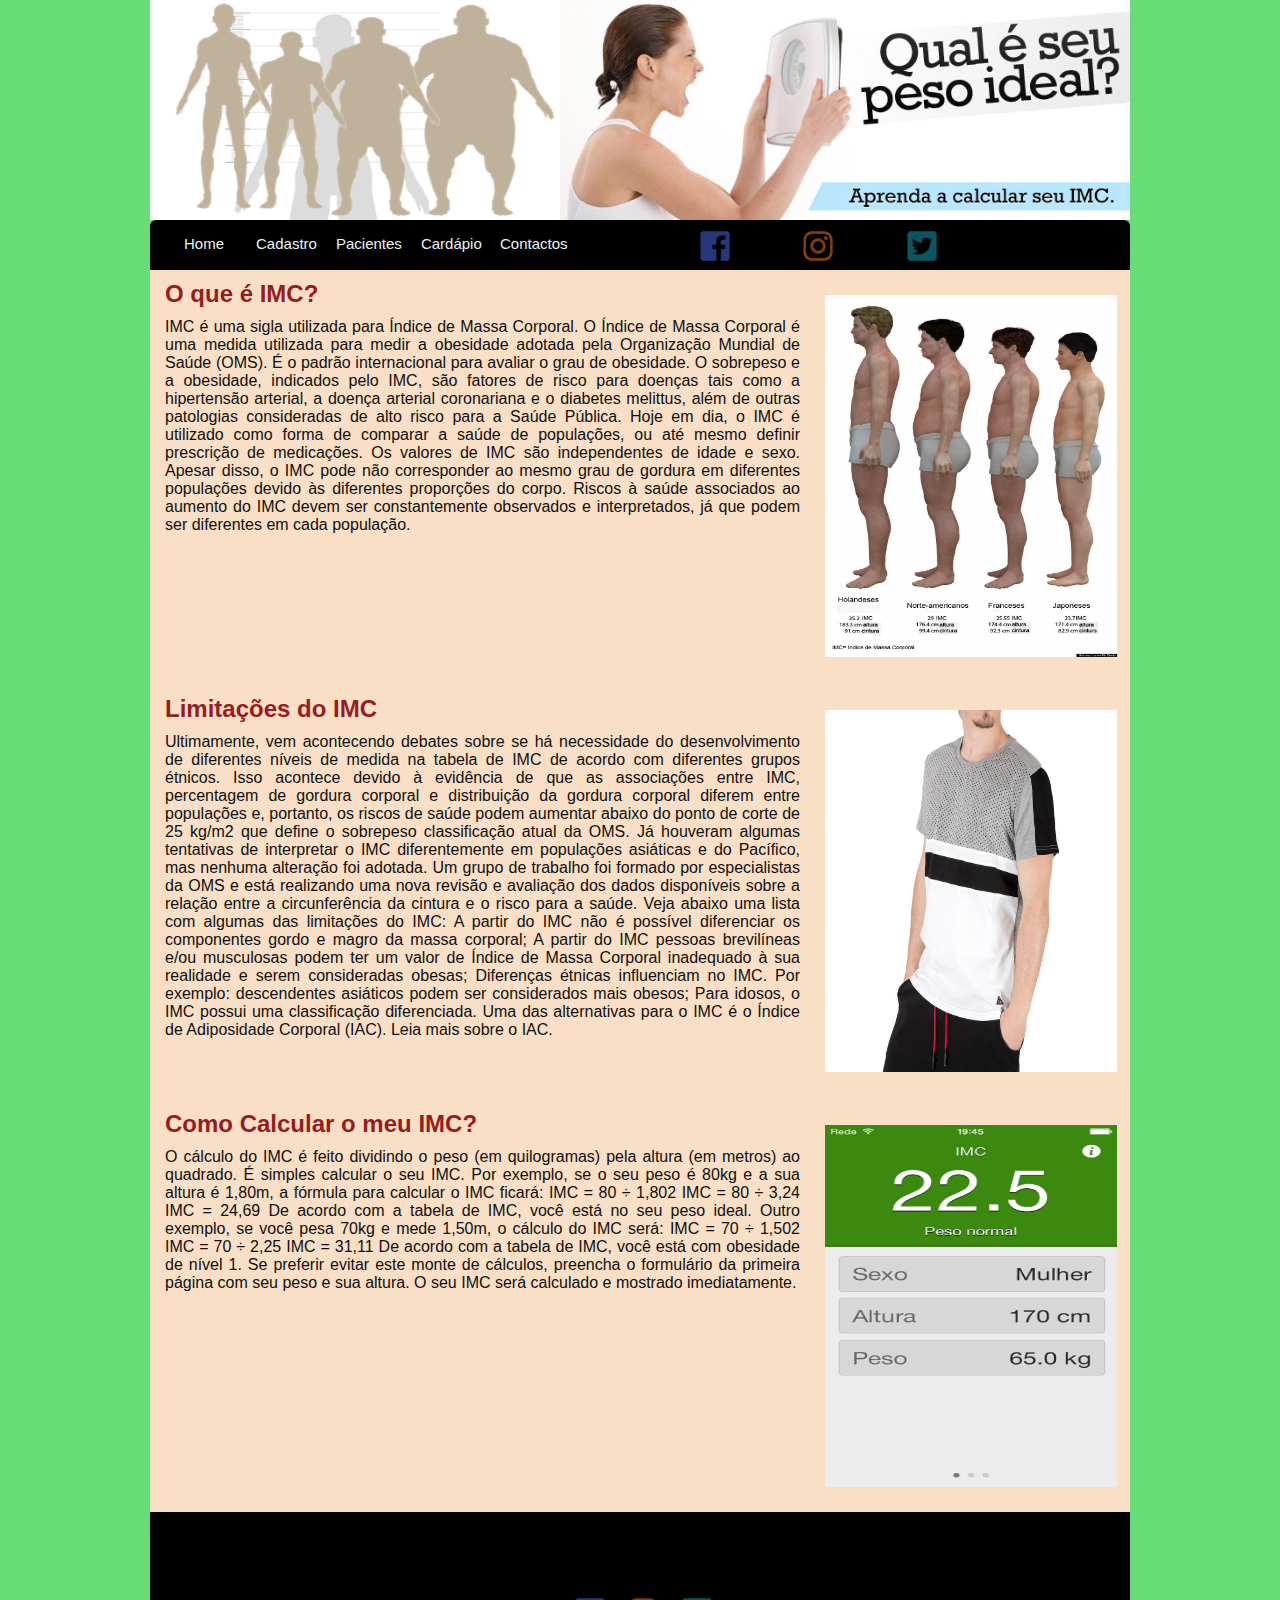
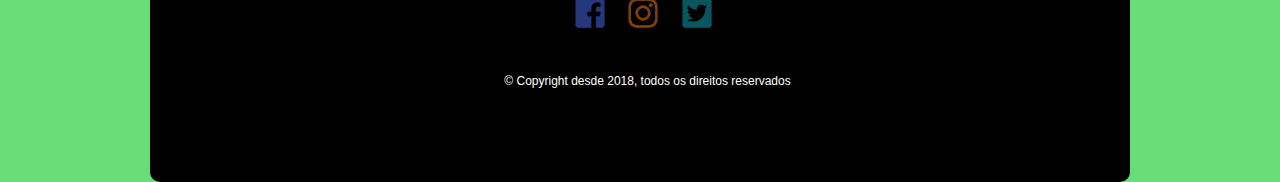
==== Index.html @ 77d1e892 "Versao 4" ====
﻿<!DOCTYPE html>
<html>

<head>
    <meta charset="utf-8">
	<link rel="icon" type="img/jpg" href="./img/img1.jpg" />
	<link href="css/index.css" rel="stylesheet" type="text/css"/>
	<script type="text/javascript" src=" jquery-3.1.1.min.map"></script>
    <script type="text/javascript" src="script.js"></script>
    <title>IMC Home</title>
</head>

<body>

	<div class="cabecalho" >

  		<div class="logo" >                
            <a href="index.html"><img src="img/logo.jpg" width="410" height="220"></a>
        </div>
                
                
        <div class="banner" >
        	    <img src="img/banner.jpg" width="570" height="220">
        </div>
                          
	     <div class="menu" > 
	     	<ul>
		     	<li><a href="index.html" > Home </a> </li>  
		        <li><a href="cadastro.html" > Cadastro </a> </li>   
		        <li><a href="paciente.html" > Pacientes </a> </li>  
		        <li><a href="cardapio.html" > Cardápio </a> </li>  
		        <li><a href="contacto.html" > Contactos </a> </li>		
	     	</ul>       
        </div>
         <div class="social" > 
	     	<ul>
		        <li><a href="http://facebook.com" target="_blank"><img src="img/facebook.png" id="icn"></a> </li> 	
		        <li><a href="https://www.instagram.com" target="_blank"><img src="img/instagram.png" id="icn"></a> </li> 	
		        <li><a href="https://twitter.com/" target="_blank"><img src="img/twitter.png" id="icn"></a> </li> 	
	     	</ul>       
        </div>
                
	</div>

<div class="conteudoIndex" >

		<div class="texto" >
	        <h1>O que é IMC?</h1>
	        
	        <p>
		        IMC é uma sigla utilizada para Índice de Massa Corporal.
				O Índice de Massa Corporal é uma medida utilizada para medir a obesidade adotada pela Organização Mundial de Saúde (OMS). É o padrão internacional para avaliar o grau de obesidade.
				O sobrepeso e a obesidade, indicados pelo IMC, são fatores de risco para doenças tais como a hipertensão arterial, a doença arterial coronariana e o diabetes melittus, além de outras patologias consideradas de alto risco para a Saúde Pública.
				Hoje em dia, o IMC é utilizado como forma de comparar a saúde de populações, ou até mesmo definir prescrição de medicações.
				Os valores de IMC são independentes de idade e sexo. Apesar disso, o IMC pode não corresponder ao mesmo grau de gordura em diferentes populações devido às diferentes proporções do corpo.
				Riscos à saúde associados ao aumento do IMC devem ser constantemente observados e interpretados, já que podem ser diferentes em cada população.
			</p>
	        
        </div>
        
        <div class="foto" >
        	<img src="img/foto.jpg" width="292" height="362" />
        </div>

        <br>

        <div class="texto" >

	        <h1> Limitações do IMC </h1>
	        <p>
				Ultimamente, vem acontecendo debates sobre se há necessidade do desenvolvimento de diferentes níveis de medida na tabela de IMC de acordo com diferentes grupos étnicos. Isso acontece devido à evidência de que as associações entre IMC, percentagem de gordura corporal e distribuição da gordura corporal diferem entre populações e, portanto, os riscos de saúde podem aumentar abaixo do ponto de corte de 25 kg/m2 que define o sobrepeso classificação atual da OMS.
				Já houveram algumas tentativas de interpretar o IMC diferentemente em populações asiáticas e do Pacífico, mas nenhuma alteração foi adotada.
				Um grupo de trabalho foi formado por especialistas da OMS e está realizando uma nova revisão e avaliação dos dados disponíveis sobre a relação entre a circunferência da cintura e o risco para a saúde.
				Veja abaixo uma lista com algumas das limitações do IMC:
				A partir do IMC não é possível diferenciar os componentes gordo e magro da massa corporal;
				A partir do IMC pessoas brevilíneas e/ou musculosas podem ter um valor de Índice de Massa Corporal inadequado à sua realidade e serem consideradas obesas;
				Diferenças étnicas influenciam no IMC. Por exemplo: descendentes asiáticos podem ser considerados mais obesos;
				Para idosos, o IMC possui uma classificação diferenciada.
				Uma das alternativas para o IMC é o Índice de Adiposidade Corporal (IAC). Leia mais sobre o IAC.
	    	</p>
	        
        </div>
        
        <div class="foto" >
        	<img src="img/foto1.jpg" width="292" height="362" />
        </div>

        <br>

        <div class="texto" >
	        <h1>Como Calcular o meu IMC?</h1>
	        
	        <p>	      
				O cálculo do IMC é feito dividindo o peso (em quilogramas) pela altura (em metros) ao quadrado.
				É simples calcular o seu IMC.
				Por exemplo, se o seu peso é 80kg e a sua altura é 1,80m, a fórmula para calcular o IMC ficará:
				IMC = 80 ÷ 1,802
				IMC = 80 ÷ 3,24
				IMC = 24,69
				De acordo com a tabela de IMC, você está no seu peso ideal.
				Outro exemplo, se você pesa 70kg e mede 1,50m, o cálculo do IMC será:
				IMC = 70 ÷ 1,502
				IMC = 70 ÷ 2,25
				IMC = 31,11
				De acordo com a tabela de IMC, você está com obesidade de nível 1.
				Se preferir evitar este monte de cálculos, preencha o formulário da primeira página com seu peso e sua altura. O seu IMC será calculado e mostrado imediatamente.
	    	</p>
	        
        </div>
        
        <div class="foto" >
        	<img src="img/foto2.jpg" width="292" height="362" />
        </div>
        
</div>


</body>

<footer>
	<div class="rodape" >
		<div class="socialF" > 
	     	<ul>
		        <li><a href="http://facebook.com" target="_blank"><img src="img/facebook.png" id="icn"></a> </li> 	
		        <li><a href="https://www.instagram.com" target="_blank"><img src="img/instagram.png" id="icn"></a> </li> 	
		        <li><a href="https://twitter.com/" target="_blank"><img src="img/twitter.png" id="icn"></a> </li>  	
	     	</ul>       
    	</div>
    	<br>
    	<br>
    	<br>
		<p>© Copyright desde 2018, todos os direitos reservados </p>
	</div>

</footer>

</html>
---- css/index.css ----
*{
	margin:0px;
	padding:0px;
}
body {
	font-family:Arial, Helvetica, sans-serif;
	color:#FFF;
	font-size:12px;
	background-color:#68DC77;
}
.cabecalho{
	width:980px;         
	height:262px;
	margin:auto;
	border-radius: 4px;
}


.logo{
	width:410px;
	height:220px;
	float:left;
}

.banner { 
	display: block;
    width:570px;
	height:220px;
	margin: auto;
	position: relative;
	float:left;
}

.menu {
	width:490px;
	height:40px;
	padding-top:10px;
	background-color: black;
	float:left;
	border-top-left-radius: 6px;
}
.social {
	width:490px;
	height:40px;
	padding-top:10px;
	background-color: black;
	float:right;
	border-top-right-radius: 6px;
}
.menu ul{
	list-style: none;
	text-decoration:none;
	font-size:16px;
	padding-left:15px;
	color:#EFFBFB;
}
.social ul{
	list-style: none;
}
.menu li{
	display: inline-block;
}
.social li{
	display: inline-block;
}
.menu a{
	text-decoration: none;
	color: #E9F1F2;
	width: 70px;
	height: 25px;
	display: block;
	padding: 4px;
	font-size: 15px;
	margin-top: 1px;
	height: 25px;
	text-align: center;
}
.social a{
	text-decoration: none;
	display: block;
	margin-left: 50px;
	margin-top: -5px;
}
.menu a:hover {
	background:#ED3F3C;
	transition: 0.4s;
	border-radius: 10px;
}
#icn{
	height: 95%;
	width: 50px;

}
.social img:hover {
  -webkit-transform: scale(1.5);
  -moz-transform: scale(1.5);
  -o-transform: scale(1.5);
  -ms-transform: scale(1.5);
  transform: scale(1.5);
}
/* Fim do Cabeçalho ------------------------------------ */

.conteudoIndex { 
	width:980px;
	height:1250px;
	background-color:#F8DFC6;
	color:#101010;
	margin:auto;
}
.conteudoIndex h1{
	color:#971C20;
	padding-left:15px;
	padding-top:10px;
}
.conteudoIndex p{
	padding-left:15px;
	padding-top:10px;
	font-size:16px;
	text-align: justify;
}
.texto{
	width:650px;
	height:auto; 
	float:left;
}
.foto{
	width:330px;
	height:auto;
	float:left;
}

.foto img{
	padding:25px;
}

/* fim do corpo ---------------------------------- */
.rodape{
	border-bottom-right-radius: 10px;
	border-bottom-left-radius: 10px;
	text-align: center;
	width:965px;
	height:200px;
	background-color: black;
	padding-top:70px;
	padding-left:15px;
	margin:auto;
}

.socialF {
	width:50%;
	height:40px;
	padding-top:10px;
	background-color: black;
	border-top-right-radius: 6px;
	margin-left: 237px;
}
.socialF img:hover {
  -webkit-transform: scale(1.5);
  -moz-transform: scale(1.5);
  -o-transform: scale(1.5);
  -ms-transform: scale(1.5);
  transform: scale(1.5);
}
.socialF ul{
	list-style: none;
}
.socialF li{
	display: inline-block;
}
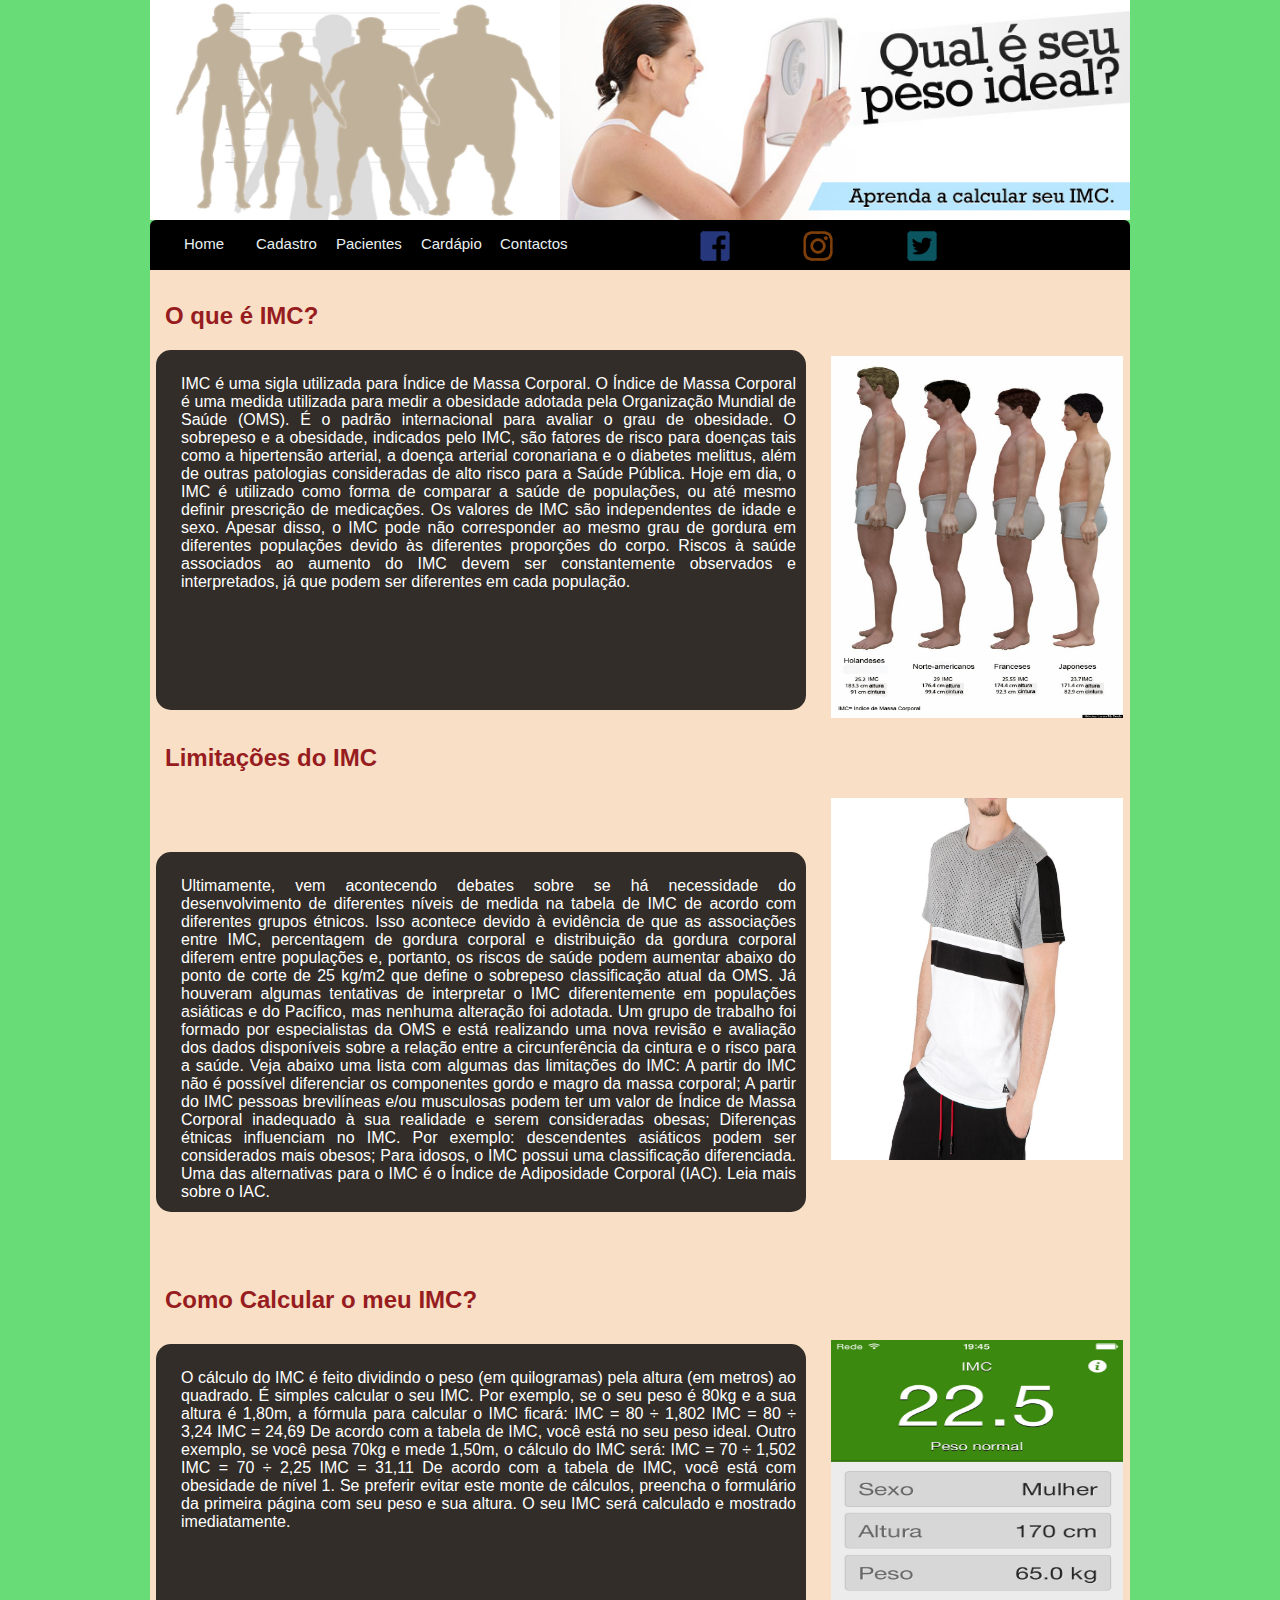
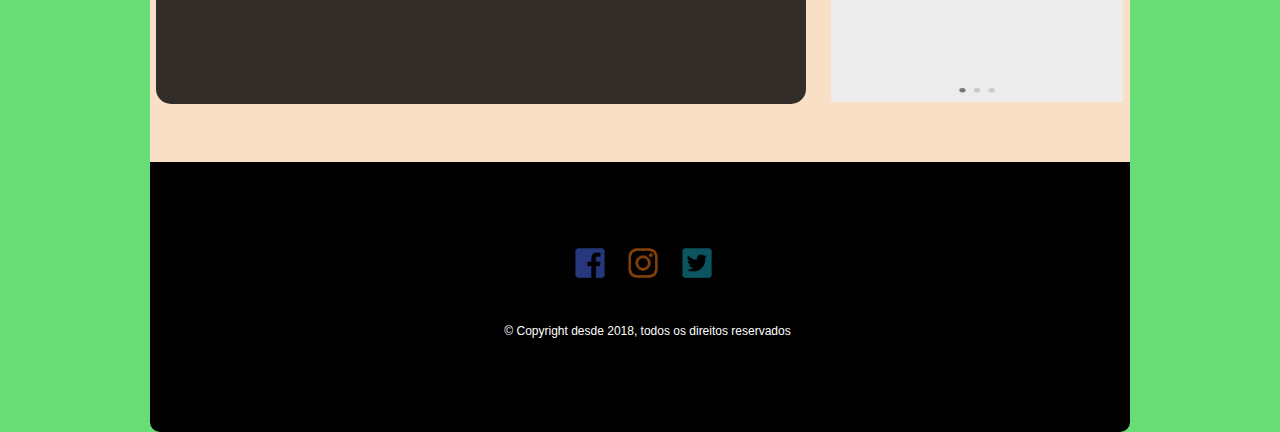
==== commit 6b7e8711: "Versão 5" ====
--- a/Index.html
+++ b/Index.html
@@ -20,7 +20,7 @@
                 
                 
         <div class="banner" >
-        	    <img src="img/banner.jpg" width="570" height="220">
+        	<a href="cadastro.html"><img src="img/banner.jpg" width="570" height="220"></a>
         </div>
                           
 	     <div class="menu" > 
@@ -42,11 +42,12 @@
                 
 	</div>
 
-<div class="conteudoIndex" >
+	<div class="conteudoIndex" >
 
-		<div class="texto" >
-	        <h1>O que é IMC?</h1>
-	        
+		<div class="h11"><h1>O que é IMC?</h1></div>
+	
+		<div class="texto1" >
+	               
 	        <p>
 		        IMC é uma sigla utilizada para Índice de Massa Corporal.
 				O Índice de Massa Corporal é uma medida utilizada para medir a obesidade adotada pela Organização Mundial de Saúde (OMS). É o padrão internacional para avaliar o grau de obesidade.
@@ -58,15 +59,14 @@
 	        
         </div>
         
-        <div class="foto" >
+        <div class="foto1" >
         	<img src="img/foto.jpg" width="292" height="362" />
         </div>
 
         <br>
 
-        <div class="texto" >
-
-	        <h1> Limitações do IMC </h1>
+	    <div class="h12"><h1> Limitações do IMC </h1></div>
+        <div class="texto2" >
 	        <p>
 				Ultimamente, vem acontecendo debates sobre se há necessidade do desenvolvimento de diferentes níveis de medida na tabela de IMC de acordo com diferentes grupos étnicos. Isso acontece devido à evidência de que as associações entre IMC, percentagem de gordura corporal e distribuição da gordura corporal diferem entre populações e, portanto, os riscos de saúde podem aumentar abaixo do ponto de corte de 25 kg/m2 que define o sobrepeso classificação atual da OMS.
 				Já houveram algumas tentativas de interpretar o IMC diferentemente em populações asiáticas e do Pacífico, mas nenhuma alteração foi adotada.
@@ -81,15 +81,15 @@
 	        
         </div>
         
-        <div class="foto" >
+        <div class="foto2" >
         	<img src="img/foto1.jpg" width="292" height="362" />
         </div>
 
         <br>
 
-        <div class="texto" >
-	        <h1>Como Calcular o meu IMC?</h1>
-	        
+        <div class="h13"><h1>Como Calcular o meu IMC?</h1></div>
+        
+        <div class="texto3" >	        
 	        <p>	      
 				O cálculo do IMC é feito dividindo o peso (em quilogramas) pela altura (em metros) ao quadrado.
 				É simples calcular o seu IMC.
@@ -108,11 +108,11 @@
 	        
         </div>
         
-        <div class="foto" >
+        <div class="foto3" >
         	<img src="img/foto2.jpg" width="292" height="362" />
         </div>
         
-</div>
+	</div>
 
 
 </body>
--- a/css/index.css
+++ b/css/index.css
@@ -102,34 +102,96 @@
 
 .conteudoIndex { 
 	width:980px;
-	height:1250px;
+	height:1500px;
 	background-color:#F8DFC6;
 	color:#101010;
 	margin:auto;
 }
-.conteudoIndex h1{
+.h11{
 	color:#971C20;
 	padding-left:15px;
-	padding-top:10px;
+	padding-top:40px;
+}
+.h12{
+	color:#971C20;
+	padding-left:15px;
+	padding-top:400px;
+}
+.h13{
+	color:#971C20;
+	padding-left:15px;
+	padding-top:500px;
 }
 .conteudoIndex p{
-	padding-left:15px;
-	padding-top:10px;
+	color: white;
+	padding-left:15px;
+	padding-top:20px;
 	font-size:16px;
 	text-align: justify;
 }
-.texto{
+.texto1{
 	width:650px;
-	height:auto; 
-	float:left;
-}
-.foto{
-	width:330px;
-	height:auto;
-	float:left;
-}
-
-.foto img{
+	height:360px;
+	float:left;
+	margin: auto;
+	background: rgba(0,0,0,0.8);
+	padding: 5px 10px;
+	box-sizing: border-box;
+	margin-top: 20px;
+	border-radius: 15px;
+	margin-left: 6px;
+}
+.texto2{
+	width:650px;
+	height:360px; 
+	float:left;
+	margin: auto;
+	background: rgba(0,0,0,0.8);
+	padding: 5px 10px;
+	box-sizing: border-box;
+	margin-top: 80px;
+	border-radius: 15px;
+	margin-left: 6px;
+}
+.texto3{
+	width:650px;
+	height:360px; 
+	float:left;
+	margin: auto;
+	background: rgba(0,0,0,0.8);
+	padding: 5px 10px;
+	box-sizing: border-box;
+	margin-top: 30px;
+	border-radius: 15px;
+	margin-left: 6px;
+}
+.foto1{
+	width:300px;
+	height:360px;
+	float:left;
+	margin-top: 1px;
+}
+.foto2{
+	width:300px;
+	height:360px;
+	float:left;
+	margin-top: 1px;
+}
+.foto3{
+	width:300px;
+	height:360px;
+	float:left;
+	margin-top: 1px;
+
+}
+
+.foto1 img{
+	padding:25px;
+}
+.foto2 img{
+	padding:25px;
+}
+.foto3 img{
 	padding:25px;
 }
 
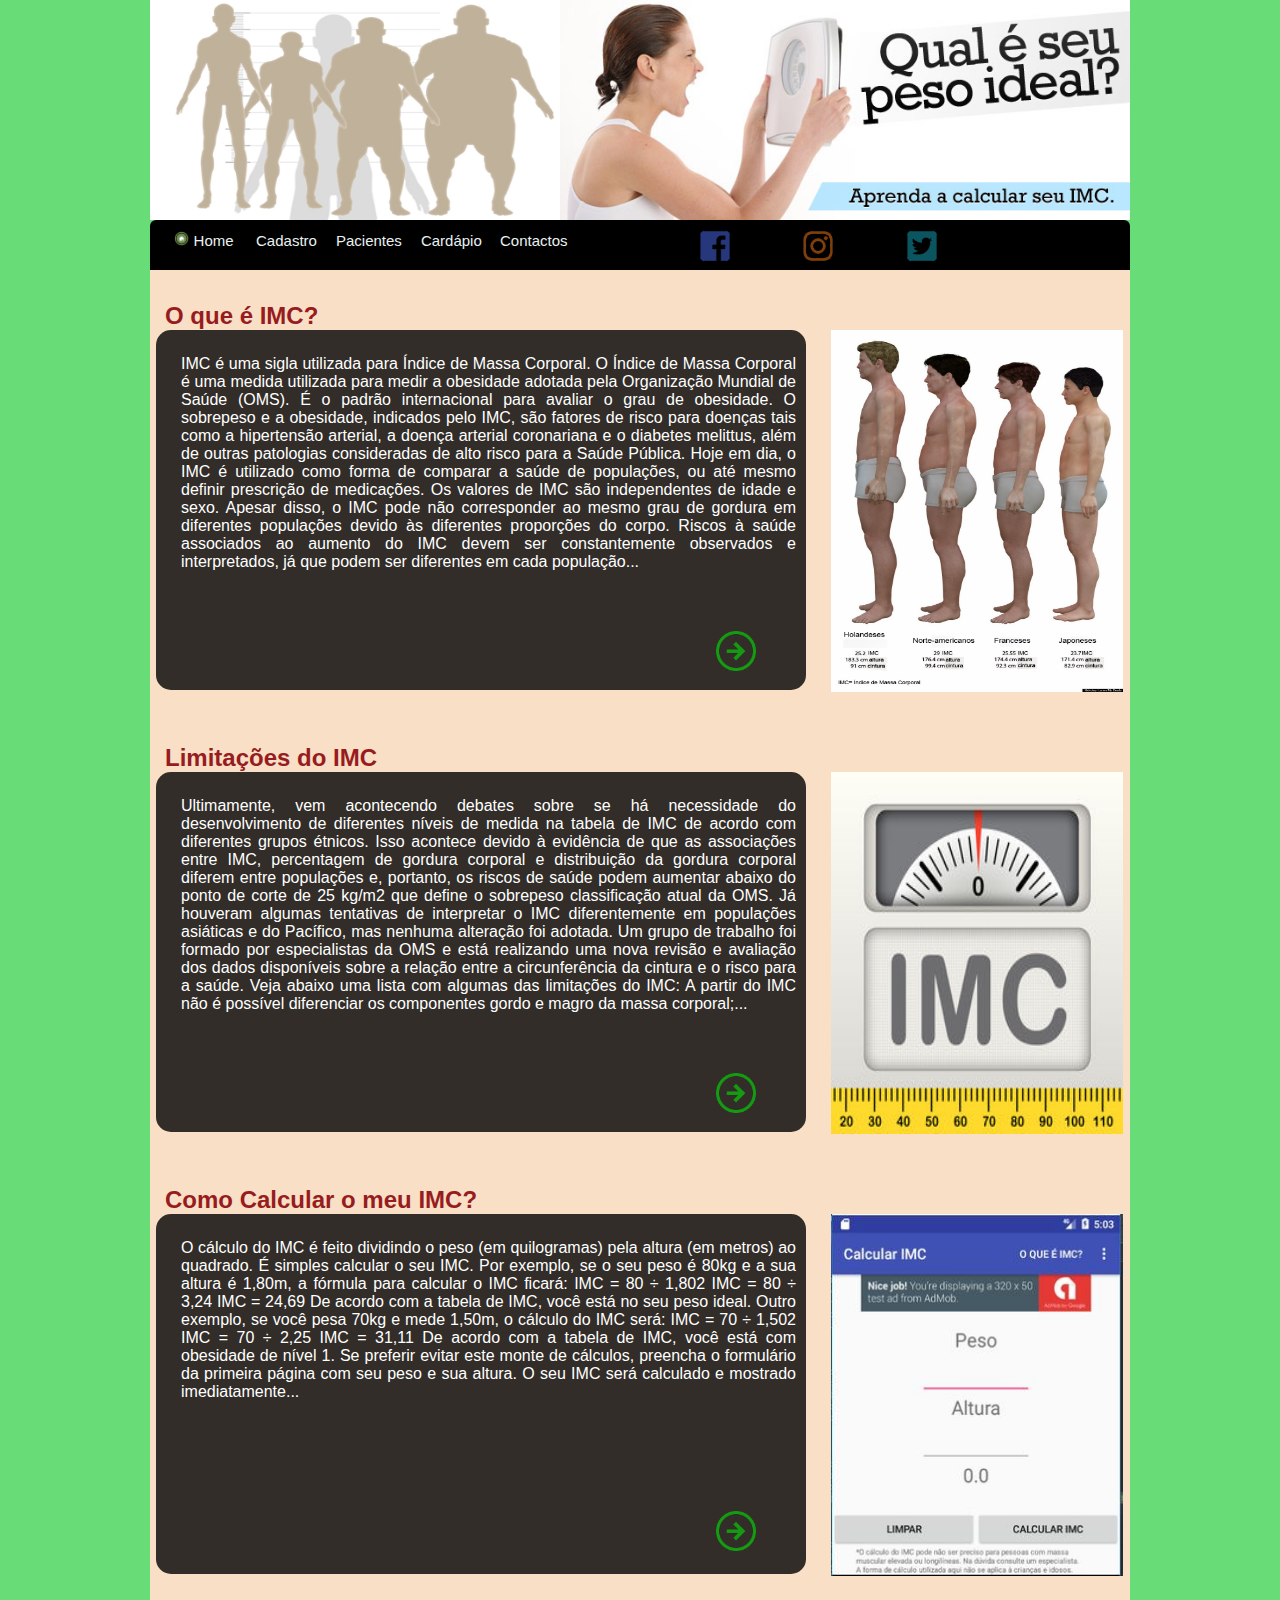
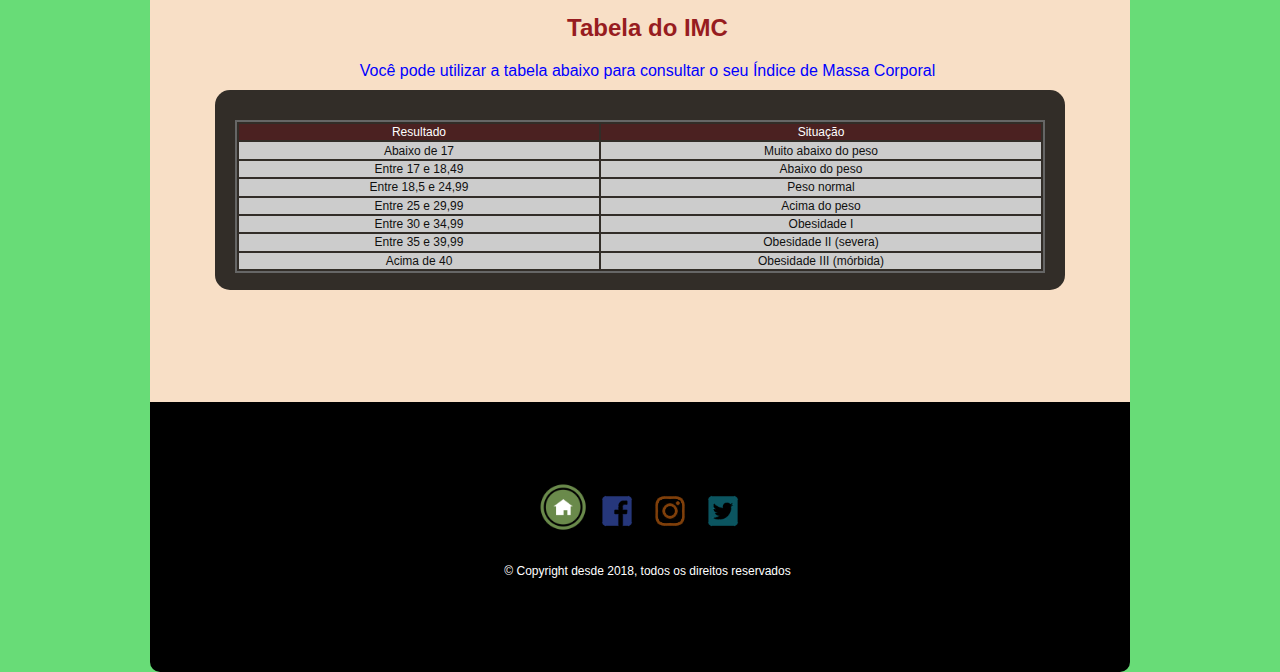
==== commit 9da7a6ce: "Versão 6" ====
--- a/Index.html
+++ b/Index.html
@@ -25,7 +25,7 @@
                           
 	     <div class="menu" > 
 	     	<ul>
-		     	<li><a href="index.html" > Home </a> </li>  
+		     	<li><a href="index.html" ><img src="img/home.png" width="15" height="15"> Home </a> </li>  
 		        <li><a href="cadastro.html" > Cadastro </a> </li>   
 		        <li><a href="paciente.html" > Pacientes </a> </li>  
 		        <li><a href="cardapio.html" > Cardápio </a> </li>  
@@ -54,13 +54,18 @@
 				O sobrepeso e a obesidade, indicados pelo IMC, são fatores de risco para doenças tais como a hipertensão arterial, a doença arterial coronariana e o diabetes melittus, além de outras patologias consideradas de alto risco para a Saúde Pública.
 				Hoje em dia, o IMC é utilizado como forma de comparar a saúde de populações, ou até mesmo definir prescrição de medicações.
 				Os valores de IMC são independentes de idade e sexo. Apesar disso, o IMC pode não corresponder ao mesmo grau de gordura em diferentes populações devido às diferentes proporções do corpo.
-				Riscos à saúde associados ao aumento do IMC devem ser constantemente observados e interpretados, já que podem ser diferentes em cada população.
+				Riscos à saúde associados ao aumento do IMC devem ser constantemente observados e interpretados, já que podem ser diferentes em cada população...
 			</p>
+			 <div class="positivo1">
+	        	<a href="https://www.significados.com.br/imc/" target="_blank">
+	        		<img src="img/positivo.png" width="40" height="40">
+	        	</a>
+	        </div>
 	        
         </div>
         
         <div class="foto1" >
-        	<img src="img/foto.jpg" width="292" height="362" />
+        	<a href="https://www.significados.com.br/imc/" target="_blank"><img src="img/foto.jpg" width="292" height="362" /></a>
         </div>
 
         <br>
@@ -72,17 +77,17 @@
 				Já houveram algumas tentativas de interpretar o IMC diferentemente em populações asiáticas e do Pacífico, mas nenhuma alteração foi adotada.
 				Um grupo de trabalho foi formado por especialistas da OMS e está realizando uma nova revisão e avaliação dos dados disponíveis sobre a relação entre a circunferência da cintura e o risco para a saúde.
 				Veja abaixo uma lista com algumas das limitações do IMC:
-				A partir do IMC não é possível diferenciar os componentes gordo e magro da massa corporal;
-				A partir do IMC pessoas brevilíneas e/ou musculosas podem ter um valor de Índice de Massa Corporal inadequado à sua realidade e serem consideradas obesas;
-				Diferenças étnicas influenciam no IMC. Por exemplo: descendentes asiáticos podem ser considerados mais obesos;
-				Para idosos, o IMC possui uma classificação diferenciada.
-				Uma das alternativas para o IMC é o Índice de Adiposidade Corporal (IAC). Leia mais sobre o IAC.
+				A partir do IMC não é possível diferenciar os componentes gordo e magro da massa corporal;...
 	    	</p>
-	        
+	        <div class="positivo2">
+	        	<a href="http://www.calculoimc.com.br/limitacoes-do-imc/" target="_blank">
+	        		<img src="img/positivo.png" width="40" height="40">
+	        	</a>
+	        </div>
         </div>
         
         <div class="foto2" >
-        	<img src="img/foto1.jpg" width="292" height="362" />
+        	<a href="http://www.calculoimc.com.br/limitacoes-do-imc/" target="_blank"><img src="img/foto1.jpg" width="292" height="362" /></a>
         </div>
 
         <br>
@@ -103,14 +108,78 @@
 				IMC = 70 ÷ 2,25
 				IMC = 31,11
 				De acordo com a tabela de IMC, você está com obesidade de nível 1.
-				Se preferir evitar este monte de cálculos, preencha o formulário da primeira página com seu peso e sua altura. O seu IMC será calculado e mostrado imediatamente.
+				Se preferir evitar este monte de cálculos, preencha o formulário da primeira página com seu peso e sua altura. O seu IMC será calculado e mostrado imediatamente...
 	    	</p>
+	    	<div class="positivo3">
+	        	<a href="https://www.yazio.com/pt/calculadora-imc" target="_blank">
+	        		<img src="img/positivo.png" width="40" height="40">
+	        	</a>
+	        </div>
 	        
         </div>
         
         <div class="foto3" >
-        	<img src="img/foto2.jpg" width="292" height="362" />
-        </div>
+        	<a href="https://www.yazio.com/pt/calculadora-imc" target="_blank"><img src="img/foto2.jpg" width="292" height="362" /></a>
+        </div>
+
+        <div class="h14"><h1>Tabela do IMC</h1></div>
+
+        <div class="Ptabela"><p>Você pode utilizar a tabela abaixo para consultar o seu Índice de Massa Corporal</p></div>
+
+        <div class="tabelaIndex">
+                <table id="playlistTable">
+                    <thead>
+                        <tr>
+                            <th id="Re">Resultado</th>
+                            <th id="So">Situação</th>  
+                        </tr>
+                    </thead>
+                    <thead>
+                        <tr>
+                            <td>Abaixo de 17</td>
+                            <td>Muito abaixo do peso</td>
+
+                        </tr>
+                    </thead>
+                    <thead>
+                        <tr>
+                            <td>Entre 17 e 18,49</td>
+                            <td>Abaixo do peso</td>
+                        </tr>
+                    </thead>
+                    <thead>
+                        <tr>
+                            <td>Entre 18,5 e 24,99	</td>
+                            <td>Peso normal</td>
+                        </tr>
+                    </thead>
+                    <thead>
+                        <tr>
+                            <td>Entre 25 e 29,99</td>
+                            <td>Acima do peso</td>
+                        </tr>
+                    </thead>
+                     <thead>
+                        <tr>
+                            <td>Entre 30 e 34,99</td>
+                            <td>Obesidade I</td>
+                        </tr>
+                    </thead>
+                    <thead>
+                        <tr>
+                            <td>Entre 35 e 39,99</td>
+                            <td>Obesidade II (severa)</td>
+                        </tr>
+                    </thead>
+                    <thead>
+                        <tr>
+                            <td>Acima de 40	</td>
+                            <td>Obesidade III (mórbida)</td>
+                        </tr>
+                    </thead>
+                       
+                </table>    
+            </div>
         
 	</div>
 
@@ -121,9 +190,11 @@
 	<div class="rodape" >
 		<div class="socialF" > 
 	     	<ul>
+	     		<li><a href="index.html"><img src="img/home.png" id="icn"></a> </li>
 		        <li><a href="http://facebook.com" target="_blank"><img src="img/facebook.png" id="icn"></a> </li> 	
 		        <li><a href="https://www.instagram.com" target="_blank"><img src="img/instagram.png" id="icn"></a> </li> 	
 		        <li><a href="https://twitter.com/" target="_blank"><img src="img/twitter.png" id="icn"></a> </li>  	
+
 	     	</ul>       
     	</div>
     	<br>
--- a/css/index.css
+++ b/css/index.css
@@ -71,7 +71,7 @@
 	display: block;
 	padding: 4px;
 	font-size: 15px;
-	margin-top: 1px;
+	margin-top: -3px;
 	height: 25px;
 	text-align: center;
 }
@@ -102,7 +102,7 @@
 
 .conteudoIndex { 
 	width:980px;
-	height:1500px;
+	height:1740px;
 	background-color:#F8DFC6;
 	color:#101010;
 	margin:auto;
@@ -120,8 +120,15 @@
 .h13{
 	color:#971C20;
 	padding-left:15px;
-	padding-top:500px;
-}
+	padding-top:400px;
+}
+.h14{
+	color:#971C20;
+	padding-left:15px;
+	padding-top:400px;
+	text-align: center;
+}
+
 .conteudoIndex p{
 	color: white;
 	padding-left:15px;
@@ -137,7 +144,7 @@
 	background: rgba(0,0,0,0.8);
 	padding: 5px 10px;
 	box-sizing: border-box;
-	margin-top: 20px;
+	margin-top: 0px;
 	border-radius: 15px;
 	margin-left: 6px;
 }
@@ -149,7 +156,7 @@
 	background: rgba(0,0,0,0.8);
 	padding: 5px 10px;
 	box-sizing: border-box;
-	margin-top: 80px;
+	margin-top: 0px;
 	border-radius: 15px;
 	margin-left: 6px;
 }
@@ -161,7 +168,7 @@
 	background: rgba(0,0,0,0.8);
 	padding: 5px 10px;
 	box-sizing: border-box;
-	margin-top: 30px;
+	margin-top: 0px;
 	border-radius: 15px;
 	margin-left: 6px;
 }
@@ -169,20 +176,28 @@
 	width:300px;
 	height:360px;
 	float:left;
-	margin-top: 1px;
+	margin-top: -25px;
 }
 .foto2{
 	width:300px;
 	height:360px;
 	float:left;
-	margin-top: 1px;
+	margin-top: -25px;
 }
 .foto3{
 	width:300px;
 	height:360px;
 	float:left;
-	margin-top: 1px;
-
+	margin-top: -25px;
+}
+.foto1:hover{
+	cursor: pointer;
+}
+.foto2:hover{
+	cursor: pointer;
+}
+.foto3:hover{
+	cursor: pointer;
 }
 
 .foto1 img{
@@ -194,6 +209,92 @@
 .foto3 img{
 	padding:25px;
 }
+.positivo1{
+	margin-left: 550px;
+	margin-top: 60px;
+}
+.positivo2{
+	margin-left: 550px;
+	margin-top: 60px;
+}
+.positivo3{
+	margin-left: 550px;
+	margin-top: 110px;	
+}
+
+.positivo1 :hover{
+	cursor: pointer;
+  -webkit-transform: scale(1.1);
+  -moz-transform: scale(1.1);
+  -o-transform: scale(1.1);
+  -ms-transform: scale(1.1);
+  transform: scale(1.1);	
+}
+.positivo2 :hover{
+	cursor: pointer;
+  -webkit-transform: scale(1.1);
+  -moz-transform: scale(1.1);
+  -o-transform: scale(1.1);
+  -ms-transform: scale(1.1);
+  transform: scale(1.1);	
+}
+.positivo3 :hover{
+	cursor: pointer;
+  -webkit-transform: scale(1.1);
+  -moz-transform: scale(1.1);
+  -o-transform: scale(1.1);
+  -ms-transform: scale(1.1);
+  transform: scale(1.1);	
+}
+
+.tabelaIndex{
+	width: 850px;
+	height: 200px;
+	margin: auto;
+	background: rgba(0,0,0,0.8);
+	padding: 10px 20px;
+	box-sizing: border-box;
+	margin-top: 10px;
+	border-radius: 15px;
+}
+.tabelaIndex table {
+  width: 100%;
+  border: 2px solid #666;
+  margin-top: 20px;
+  text-align: center;
+}
+.tabelaIndex thead th{
+	text-align: center;
+	background-color: #4B2121;
+	color: white;
+}
+
+.tabelaIndex thead {
+  background: #ccc url(https://www.devfuria.com.br/html-css/tabelas/bar.gif) repeat-x left center;
+  border-top: 1px solid #a5a5a5;
+  border-bottom: 1px solid #a5a5a5;
+}
+.tabelaIndex tr:hover {
+  background-color:#3d80df;
+  color: #fff;
+}
+.tabelaIndex thead tr:hover {
+  background-color: #BA9B9B;
+  color: red;
+}
+
+.tabelaIndex th {
+  font-weight: normal;
+  text-align: left;
+}
+.tabelaIndex th, td {
+  padding: 0.1em 1em;
+}
+.Ptabela p{
+	color: blue;
+	text-align: center;
+}
+
 
 /* fim do corpo ---------------------------------- */
 .rodape{
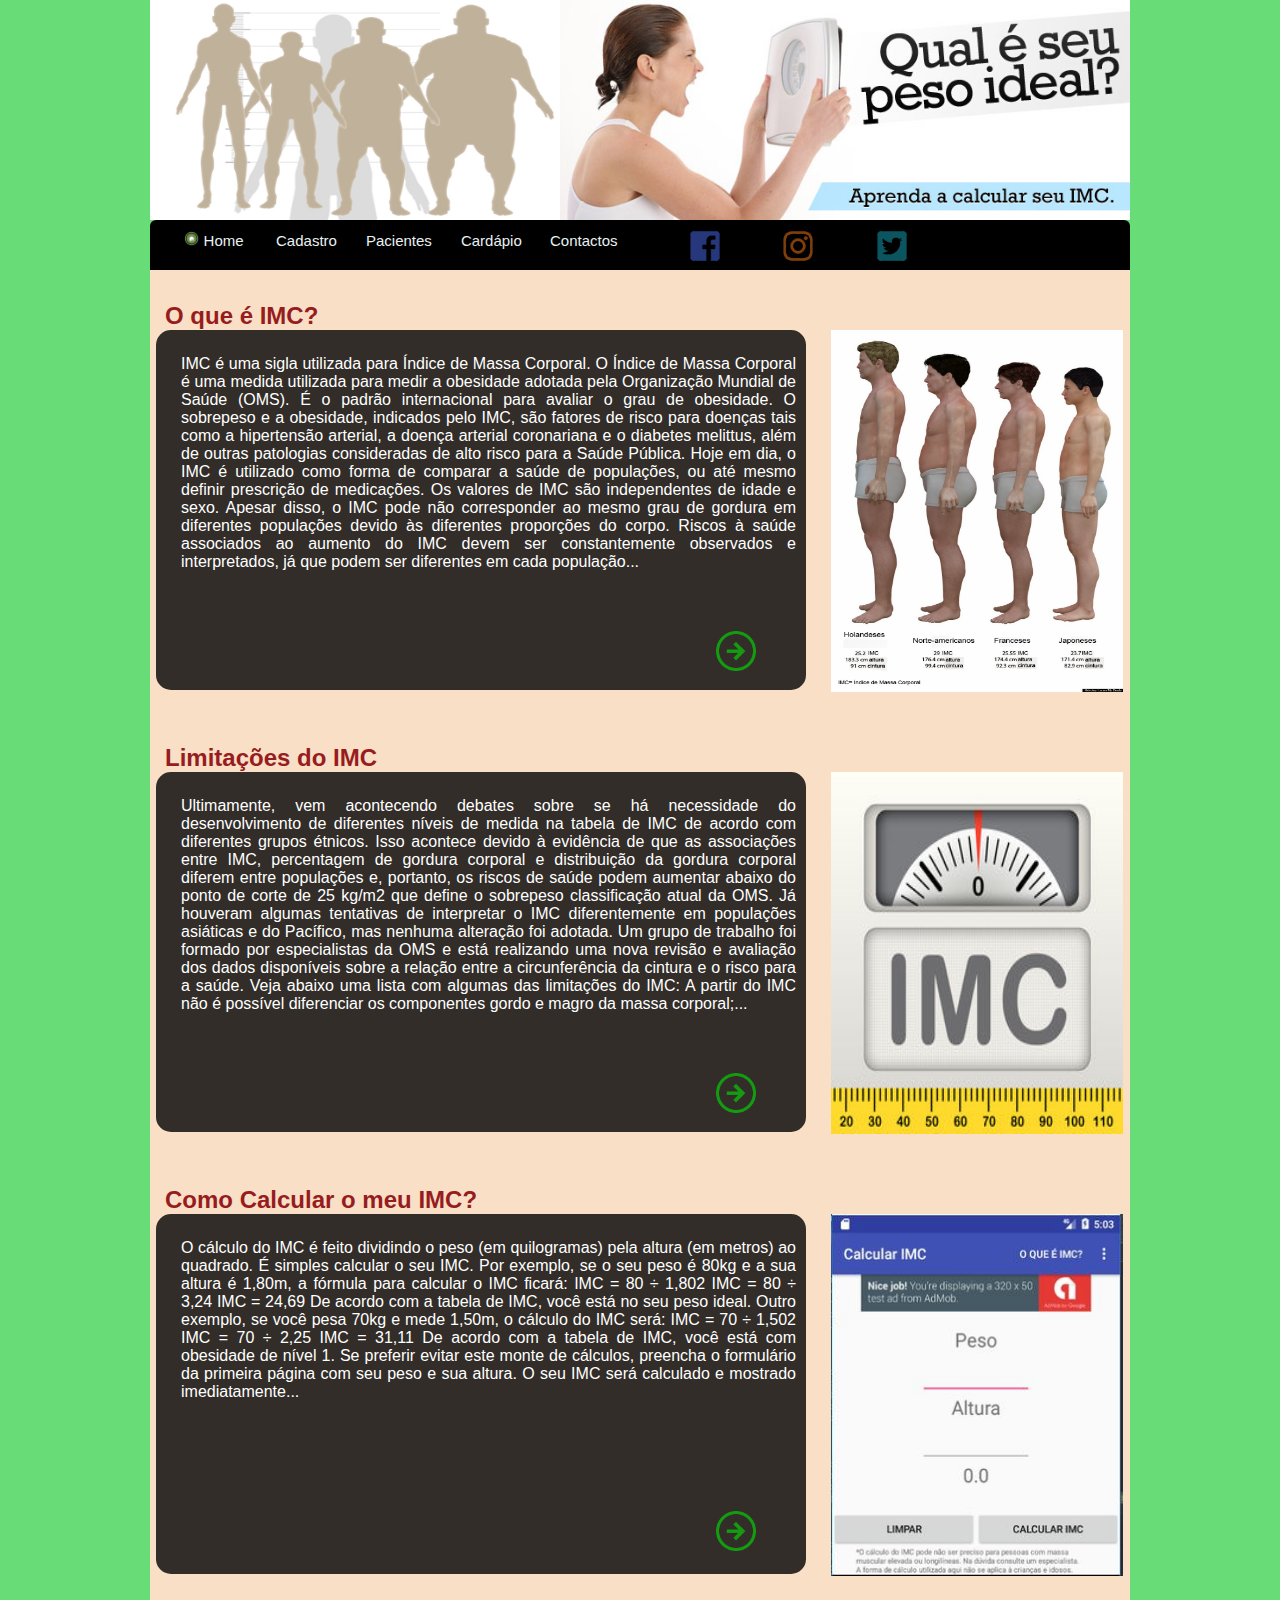
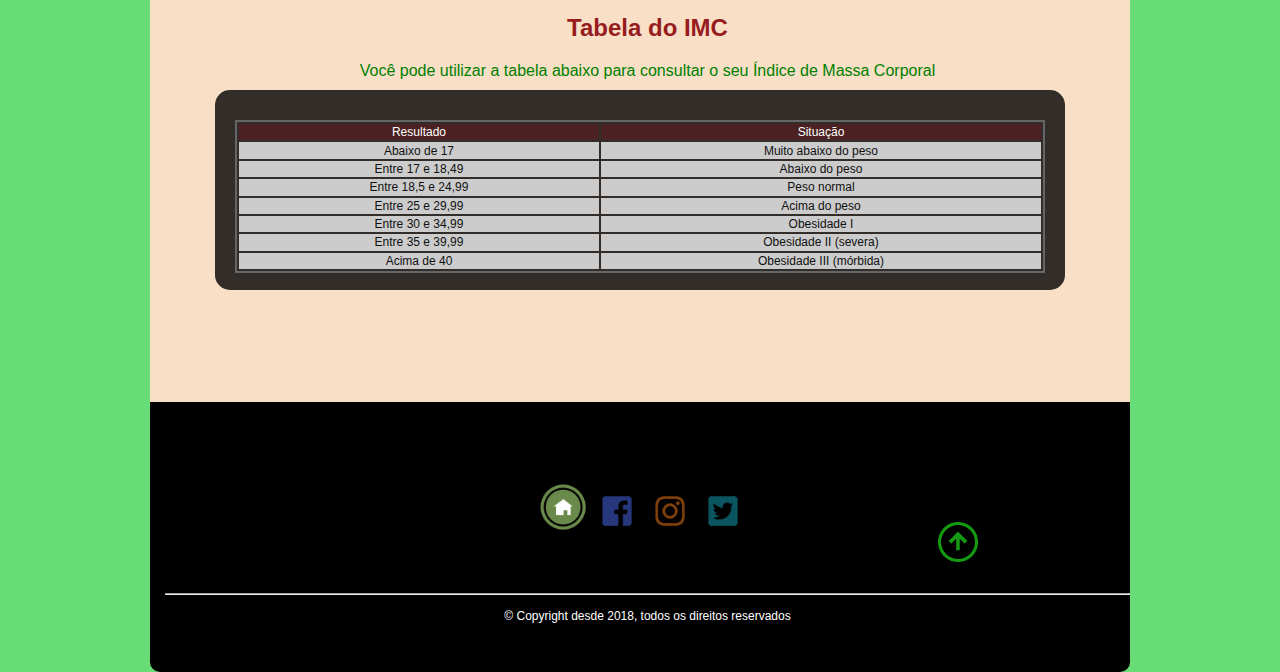
==== commit 11fe9148: "Versao 7" ====
--- a/Index.html
+++ b/Index.html
@@ -3,7 +3,11 @@
 
 <head>
     <meta charset="utf-8">
-	<link rel="icon" type="img/jpg" href="./img/img1.jpg" />
+	<link rel="icon" type="img/jpg" href="./img/iconPagina.jpg" />
+	<link href="css/index.css" rel="stylesheet" type="text/css"/>
+	<link href="css/cadastro.css" rel="stylesheet" type="text/css"/>
+	<link href="css/paciente.css" rel="stylesheet" type="text/css"/>
+	<link href="css/cardapio.css" rel="stylesheet" type="text/css"/>
 	<link href="css/index.css" rel="stylesheet" type="text/css"/>
 	<script type="text/javascript" src=" jquery-3.1.1.min.map"></script>
     <script type="text/javascript" src="script.js"></script>
@@ -193,12 +197,16 @@
 	     		<li><a href="index.html"><img src="img/home.png" id="icn"></a> </li>
 		        <li><a href="http://facebook.com" target="_blank"><img src="img/facebook.png" id="icn"></a> </li> 	
 		        <li><a href="https://www.instagram.com" target="_blank"><img src="img/instagram.png" id="icn"></a> </li> 	
-		        <li><a href="https://twitter.com/" target="_blank"><img src="img/twitter.png" id="icn"></a> </li>  	
-
+		        <li><a href="https://twitter.com/" target="_blank"><img src="img/twitter.png" id="icn"></a> </li>    	
 	     	</ul>       
     	</div>
+
+    	<div class="voltarTopo">
+			<a href="#" id="subir"><img src="img/subir.png" width="40" height="40"></a>
+		</div>
     	<br>
     	<br>
+    	<hr>
     	<br>
 		<p>© Copyright desde 2018, todos os direitos reservados </p>
 	</div>
--- a/css/index.css
+++ b/css/index.css
@@ -22,13 +22,20 @@
 	float:left;
 }
 
-.banner { 
+.banner{ 
 	display: block;
     width:570px;
 	height:220px;
 	margin: auto;
 	position: relative;
 	float:left;
+}
+.banner:hover{ 
+  -webkit-transform: scale(1.1);
+  -moz-transform: scale(1.1);
+  -o-transform: scale(1.1);
+  -ms-transform: scale(1.1);
+  transform: scale(1.1);
 }
 
 .menu {
@@ -72,19 +79,25 @@
 	padding: 4px;
 	font-size: 15px;
 	margin-top: -3px;
+	margin-left: 10px;
 	height: 25px;
 	text-align: center;
 }
 .social a{
 	text-decoration: none;
 	display: block;
-	margin-left: 50px;
+	margin-left: 40px;
 	margin-top: -5px;
 }
 .menu a:hover {
 	background:#ED3F3C;
 	transition: 0.4s;
 	border-radius: 10px;
+  -webkit-transform: scale(1.1);
+  -moz-transform: scale(1.1);
+  -o-transform: scale(1.1);
+  -ms-transform: scale(1.1);
+  transform: scale(1.1);
 }
 #icn{
 	height: 95%;
@@ -92,6 +105,7 @@
 
 }
 .social img:hover {
+	border: 1px  red;
   -webkit-transform: scale(1.5);
   -moz-transform: scale(1.5);
   -o-transform: scale(1.5);
@@ -192,12 +206,27 @@
 }
 .foto1:hover{
 	cursor: pointer;
+  -webkit-transform: scale(1.1);
+  -moz-transform: scale(1.1);
+  -o-transform: scale(1.1);
+  -ms-transform: scale(1.1);
+  transform: scale(1.1);
 }
 .foto2:hover{
 	cursor: pointer;
+  -webkit-transform: scale(1.1);
+  -moz-transform: scale(1.1);
+  -o-transform: scale(1.1);
+  -ms-transform: scale(1.1);
+  transform: scale(1.1);
 }
 .foto3:hover{
 	cursor: pointer;
+  -webkit-transform: scale(1.1);
+  -moz-transform: scale(1.1);
+  -o-transform: scale(1.1);
+  -ms-transform: scale(1.1);
+  transform: scale(1.1);
 }
 
 .foto1 img{
@@ -291,7 +320,7 @@
   padding: 0.1em 1em;
 }
 .Ptabela p{
-	color: blue;
+	color: green;
 	text-align: center;
 }
 
@@ -329,4 +358,15 @@
 }
 .socialF li{
 	display: inline-block;
+}
+#subir{
+	bottom:0px;
+	margin-left: 620px;
+}
+.voltarTopo img:hover{
+  -webkit-transform: scale(1.2);
+  -moz-transform: scale(1.2);
+  -o-transform: scale(1.2);
+  -ms-transform: scale(1.2);
+  transform: scale(1.2);
 }--- a/css/cadastro.css
+++ b/css/cadastro.css
@@ -0,0 +1,279 @@
+*{
+	margin:0px;
+	padding:0px;
+}
+body {
+	font-family:Arial, Helvetica, sans-serif;
+	color:#FFF;
+	font-size:12px;
+	background-color:#68DC77;
+}
+.cabecalho{
+	width:980px;         
+	height:262px;
+	margin:auto;
+	border-radius: 4px;
+}
+
+
+.logo{
+	width:410px;
+	height:220px;
+	float:left;
+}
+
+.banner { 
+	display: block;
+    width:570px;
+	height:220px;
+	margin: auto;
+	position: relative;
+	float:left;
+}
+.banner:hover{ 
+  -webkit-transform: scale(1.1);
+  -moz-transform: scale(1.1);
+  -o-transform: scale(1.1);
+  -ms-transform: scale(1.1);
+  transform: scale(1.1);
+}
+
+.menu {
+	width:490px;
+	height:40px;
+	padding-top:10px;
+	background-color: black;
+	float:left;
+	border-top-left-radius: 6px;
+}
+.social {
+	width:490px;
+	height:40px;
+	padding-top:10px;
+	background-color: black;
+	float:right;
+	border-top-right-radius: 6px;
+}
+.menu ul{
+	list-style: none;
+	text-decoration:none;
+	font-size:16px;
+	padding-left:15px;
+	color:#EFFBFB;
+}
+.social ul{
+	list-style: none;
+}
+.menu li{
+	display: inline-block;
+}
+.social li{
+	display: inline-block;
+}
+.menu a{
+	text-decoration: none;
+	color: #E9F1F2;
+	width: 70px;
+	height: 25px;
+	display: block;
+	padding: 4px;
+	font-size: 15px;
+	margin-top: -3px;
+	height: 25px;
+	text-align: center;
+}
+.social a{
+	text-decoration: none;
+	display: block;
+	margin-left: 50px;
+	margin-top: -5px;
+}
+.menu a:hover {
+	background:#ED3F3C;
+	transition: 0.4s;
+	border-radius: 10px;
+}
+#icn{
+	height: 95%;
+	width: 50px;
+
+}
+.social img:hover {
+  -webkit-transform: scale(1.5);
+  -moz-transform: scale(1.5);
+  -o-transform: scale(1.5);
+  -ms-transform: scale(1.5);
+  transform: scale(1.5);
+}
+/* Fim do Cabeçalho ------------------------------------ */
+
+.conteudoCadastro { 
+	width:980px;
+	height:900px;
+	background-color:#F8DFC6;
+	color:#101010;
+	margin:auto;
+	padding:1px;
+	margin-top: 8px;
+}
+.conteudoCadastro h1{
+	color:#971C20;
+	padding-left:15px;
+	padding-top:20px;
+	text-align: center;
+}
+.conteudoCadastro p{
+	color: green;
+	padding-left:15px;
+	padding-top:10px;
+	font-size:16px;
+	text-align:justify;
+	text-align: center;
+}
+
+
+.tudo{
+	width: 95%;
+	height: 91%;
+	margin: auto;
+	background: rgba(0,0,0,0.8);
+	padding: 10px 20px;
+	box-sizing: border-box;
+	margin-top: 20px;
+	border-radius: 2px;
+}
+.formulario{
+	width: 850px;
+	height: 35%;
+	margin: auto;
+	background: rgba(0,0,0,0.8);
+	padding: 5px 10px;
+	box-sizing: border-box;
+	margin-top: 10px;
+	border-radius: 15px;
+}
+.formulario form{
+	margin-left: 170px;
+	color: white;
+}
+input{
+	margin-top: 10px;
+	color: black;
+	width: 50%;
+	margin-bottom: 5px;
+	padding: 7px;
+	box-sizing: border-box;
+	border:none;
+	border-radius: 6px;
+	margin-left: 130px;
+}
+.regime{
+	border-radius:6px;
+	width: 250px;
+	height: 30px;
+}
+.enviar{
+	background: #68DC77;
+	color:#971C20;
+	border-radius:6px;
+	width: 120px;
+	height: 30px;
+	margin-left: 40px;
+}
+.enviar:hover{
+	cursor: pointer;
+	background:#0B610B;
+	transition-duration: 0.2s;
+}
+
+.tabela{
+	width: 850px;
+	height: 40%;
+	margin: auto;
+	background: rgba(0,0,0,0.8);
+	padding: 10px 20px;
+	box-sizing: border-box;
+	margin-top: 10px;
+	border-radius: 15px;
+}
+.tabela table {
+  width: 100%;
+  border: 2px solid #666;
+  margin-top: 20px;
+  text-align: center;
+}
+.tabela thead th{
+	text-align: center;
+	background-color: #4B2121;
+	color: white;
+}
+#imc{
+	background-color: #68DC77;
+}
+.tabela thead {
+  background: #ccc url(https://www.devfuria.com.br/html-css/tabelas/bar.gif) repeat-x left center;
+  border-top: 1px solid #a5a5a5;
+  border-bottom: 1px solid #a5a5a5;
+}
+.tabela tr:hover {
+  background-color:#3d80df;
+  color: #fff;
+}
+.tabela thead tr:hover {
+  background-color: #BA9B9B;
+  color: red;
+}
+
+.tabela th {
+  font-weight: normal;
+  text-align: left;
+}
+.tabela th, td {
+  padding: 0.1em 1em;
+}
+
+/* fim do corpo ---------------------------------- */
+.rodape{
+	border-bottom-right-radius: 10px;
+	border-bottom-left-radius: 10px;
+	text-align: center;
+	width:965px;
+	height:200px;
+	background-color: black;
+	padding-top:70px;
+	padding-left:15px;
+	margin:auto;
+}
+
+.socialF {
+	width:50%;
+	height:40px;
+	padding-top:10px;
+	background-color: black;
+	border-top-right-radius: 6px;
+	margin-left: 237px;
+}
+.socialF img:hover {
+  -webkit-transform: scale(1.5);
+  -moz-transform: scale(1.5);
+  -o-transform: scale(1.5);
+  -ms-transform: scale(1.5);
+  transform: scale(1.5);
+}
+.socialF ul{
+	list-style: none;
+}
+.socialF li{
+	display: inline-block;
+}
+#subir{
+	bottom:0px;
+	margin-left: 620px;
+}
+.voltarTopo img:hover{
+  -webkit-transform: scale(1.2);
+  -moz-transform: scale(1.2);
+  -o-transform: scale(1.2);
+  -ms-transform: scale(1.2);
+  transform: scale(1.2);
+}--- a/css/paciente.css
+++ b/css/paciente.css
@@ -0,0 +1,174 @@
+*{
+	margin:0px;
+	padding:0px;
+}
+body {
+	font-family:Arial, Helvetica, sans-serif;
+	color:#FFF;
+	font-size:12px;
+	background-color:#68DC77;
+}
+.cabecalho{
+	width:980px;         
+	height:262px;
+	margin:auto;
+	border-radius: 4px;
+}
+
+
+.logo{
+	width:410px;
+	height:220px;
+	float:left;
+}
+
+.banner { 
+	display: block;
+    width:570px;
+	height:220px;
+	margin: auto;
+	position: relative;
+	float:left;
+}
+.banner:hover{ 
+  -webkit-transform: scale(1.1);
+  -moz-transform: scale(1.1);
+  -o-transform: scale(1.1);
+  -ms-transform: scale(1.1);
+  transform: scale(1.1);
+}
+
+.menu {
+	width:490px;
+	height:40px;
+	padding-top:10px;
+	background-color: black;
+	float:left;
+	border-top-left-radius: 6px;
+}
+.social {
+	width:490px;
+	height:40px;
+	padding-top:10px;
+	background-color: black;
+	float:right;
+	border-top-right-radius: 6px;
+}
+.menu ul{
+	list-style: none;
+	text-decoration:none;
+	font-size:16px;
+	padding-left:15px;
+	color:#EFFBFB;
+}
+.social ul{
+	list-style: none;
+}
+.menu li{
+	display: inline-block;
+}
+.social li{
+	display: inline-block;
+}
+.menu a{
+	text-decoration: none;
+	color: #E9F1F2;
+	width: 70px;
+	height: 25px;
+	display: block;
+	padding: 4px;
+	font-size: 15px;
+	margin-top: -3px;
+	height: 25px;
+	text-align: center;
+}
+.social a{
+	text-decoration: none;
+	display: block;
+	margin-left: 50px;
+	margin-top: -5px;
+}
+.menu a:hover {
+	background:#ED3F3C;
+	transition: 0.4s;
+	border-radius: 10px;
+}
+#icn{
+	height: 95%;
+	width: 50px;
+
+}
+.social img:hover {
+  -webkit-transform: scale(1.5);
+  -moz-transform: scale(1.5);
+  -o-transform: scale(1.5);
+  -ms-transform: scale(1.5);
+  transform: scale(1.5);
+}
+
+/* Fim do Cabeçalho ------------------------------------ */
+
+.conteudoPaciente { 
+	width:980px;
+	height:1250px;
+	background-color:#F8DFC6;
+	color:#101010;
+	margin:auto;
+}
+.conteudoPaciente h1{
+	color:#971C20;
+	padding-left:15px;
+	padding-top:10px;
+}
+.conteudoPaciente p{
+	padding-left:15px;
+	padding-top:10px;
+	font-size:16px;
+	text-align: justify;
+}
+
+/* fim do corpo ---------------------------------- */
+.rodape{
+	border-bottom-right-radius: 10px;
+	border-bottom-left-radius: 10px;
+	text-align: center;
+	width:965px;
+	height:200px;
+	background-color: black;
+	padding-top:70px;
+	padding-left:15px;
+	margin:auto;
+}
+
+.socialF {
+	width:50%;
+	height:40px;
+	padding-top:10px;
+	background-color: black;
+	border-top-right-radius: 6px;
+	margin-left: 237px;
+}
+.socialF img:hover {
+  -webkit-transform: scale(1.5);
+  -moz-transform: scale(1.5);
+  -o-transform: scale(1.5);
+  -ms-transform: scale(1.5);
+  transform: scale(1.5);
+}
+.socialF ul{
+	list-style: none;
+}
+.socialF li{
+	display: inline-block;
+}
+#subir{
+	bottom:0px;
+	margin-left: 620px;
+}
+.voltarTopo img:hover{
+  -webkit-transform: scale(1.2);
+  -moz-transform: scale(1.2);
+  -o-transform: scale(1.2);
+  -ms-transform: scale(1.2);
+  transform: scale(1.2);
+}--- a/css/cardapio.css
+++ b/css/cardapio.css
@@ -0,0 +1,173 @@
+*{
+	margin:0px;
+	padding:0px;
+}
+body {
+	font-family:Arial, Helvetica, sans-serif;
+	color:#FFF;
+	font-size:12px;
+	background-color:#68DC77;
+}
+.cabecalho{
+	width:980px;         
+	height:262px;
+	margin:auto;
+	border-radius: 4px;
+}
+
+
+.logo{
+	width:410px;
+	height:220px;
+	float:left;
+}
+
+.banner { 
+	display: block;
+    width:570px;
+	height:220px;
+	margin: auto;
+	position: relative;
+	float:left;
+}
+.banner:hover{ 
+  -webkit-transform: scale(1.1);
+  -moz-transform: scale(1.1);
+  -o-transform: scale(1.1);
+  -ms-transform: scale(1.1);
+  transform: scale(1.1);
+}
+
+.menu {
+	width:490px;
+	height:40px;
+	padding-top:10px;
+	background-color: black;
+	float:left;
+	border-top-left-radius: 6px;
+}
+.social {
+	width:490px;
+	height:40px;
+	padding-top:10px;
+	background-color: black;
+	float:right;
+	border-top-right-radius: 6px;
+}
+.menu ul{
+	list-style: none;
+	text-decoration:none;
+	font-size:16px;
+	padding-left:15px;
+	color:#EFFBFB;
+}
+.social ul{
+	list-style: none;
+}
+.menu li{
+	display: inline-block;
+}
+.social li{
+	display: inline-block;
+}
+.menu a{
+	text-decoration: none;
+	color: #E9F1F2;
+	width: 70px;
+	height: 25px;
+	display: block;
+	padding: 4px;
+	font-size: 15px;
+	margin-top: -3px;
+	height: 25px;
+	text-align: center;
+}
+.social a{
+	text-decoration: none;
+	display: block;
+	margin-left: 50px;
+	margin-top: -5px;
+}
+.menu a:hover {
+	background:#ED3F3C;
+	transition: 0.4s;
+	border-radius: 10px;
+}
+#icn{
+	height: 95%;
+	width: 50px;
+
+}
+.social img:hover {
+  -webkit-transform: scale(1.5);
+  -moz-transform: scale(1.5);
+  -o-transform: scale(1.5);
+  -ms-transform: scale(1.5);
+  transform: scale(1.5);
+}
+/* Fim do Cabeçalho ------------------------------------ */
+
+.conteudoCardapio { 
+	width:980px;
+	height:1250px;
+	background-color:#F8DFC6;
+	color:#101010;
+	margin:auto;
+}
+.conteudoCardapio h1{
+	color:#971C20;
+	padding-left:15px;
+	padding-top:10px;
+}
+.conteudoCardapio p{
+	padding-left:15px;
+	padding-top:10px;
+	font-size:16px;
+	text-align: justify;
+}
+
+/* fim do corpo ---------------------------------- */
+.rodape{
+	border-bottom-right-radius: 10px;
+	border-bottom-left-radius: 10px;
+	text-align: center;
+	width:965px;
+	height:200px;
+	background-color: black;
+	padding-top:70px;
+	padding-left:15px;
+	margin:auto;
+}
+
+.socialF {
+	width:50%;
+	height:40px;
+	padding-top:10px;
+	background-color: black;
+	border-top-right-radius: 6px;
+	margin-left: 237px;
+}
+.socialF img:hover {
+  -webkit-transform: scale(1.5);
+  -moz-transform: scale(1.5);
+  -o-transform: scale(1.5);
+  -ms-transform: scale(1.5);
+  transform: scale(1.5);
+}
+.socialF ul{
+	list-style: none;
+}
+.socialF li{
+	display: inline-block;
+}
+#subir{
+	bottom:0px;
+	margin-left: 620px;
+}
+.voltarTopo img:hover{
+  -webkit-transform: scale(1.2);
+  -moz-transform: scale(1.2);
+  -o-transform: scale(1.2);
+  -ms-transform: scale(1.2);
+  transform: scale(1.2);
+}--- a/css/index.css
+++ b/css/index.css
@@ -22,13 +22,20 @@
 	float:left;
 }
 
-.banner { 
+.banner{ 
 	display: block;
     width:570px;
 	height:220px;
 	margin: auto;
 	position: relative;
 	float:left;
+}
+.banner:hover{ 
+  -webkit-transform: scale(1.1);
+  -moz-transform: scale(1.1);
+  -o-transform: scale(1.1);
+  -ms-transform: scale(1.1);
+  transform: scale(1.1);
 }
 
 .menu {
@@ -72,19 +79,25 @@
 	padding: 4px;
 	font-size: 15px;
 	margin-top: -3px;
+	margin-left: 10px;
 	height: 25px;
 	text-align: center;
 }
 .social a{
 	text-decoration: none;
 	display: block;
-	margin-left: 50px;
+	margin-left: 40px;
 	margin-top: -5px;
 }
 .menu a:hover {
 	background:#ED3F3C;
 	transition: 0.4s;
 	border-radius: 10px;
+  -webkit-transform: scale(1.1);
+  -moz-transform: scale(1.1);
+  -o-transform: scale(1.1);
+  -ms-transform: scale(1.1);
+  transform: scale(1.1);
 }
 #icn{
 	height: 95%;
@@ -92,6 +105,7 @@
 
 }
 .social img:hover {
+	border: 1px  red;
   -webkit-transform: scale(1.5);
   -moz-transform: scale(1.5);
   -o-transform: scale(1.5);
@@ -192,12 +206,27 @@
 }
 .foto1:hover{
 	cursor: pointer;
+  -webkit-transform: scale(1.1);
+  -moz-transform: scale(1.1);
+  -o-transform: scale(1.1);
+  -ms-transform: scale(1.1);
+  transform: scale(1.1);
 }
 .foto2:hover{
 	cursor: pointer;
+  -webkit-transform: scale(1.1);
+  -moz-transform: scale(1.1);
+  -o-transform: scale(1.1);
+  -ms-transform: scale(1.1);
+  transform: scale(1.1);
 }
 .foto3:hover{
 	cursor: pointer;
+  -webkit-transform: scale(1.1);
+  -moz-transform: scale(1.1);
+  -o-transform: scale(1.1);
+  -ms-transform: scale(1.1);
+  transform: scale(1.1);
 }
 
 .foto1 img{
@@ -291,7 +320,7 @@
   padding: 0.1em 1em;
 }
 .Ptabela p{
-	color: blue;
+	color: green;
 	text-align: center;
 }
 
@@ -329,4 +358,15 @@
 }
 .socialF li{
 	display: inline-block;
+}
+#subir{
+	bottom:0px;
+	margin-left: 620px;
+}
+.voltarTopo img:hover{
+  -webkit-transform: scale(1.2);
+  -moz-transform: scale(1.2);
+  -o-transform: scale(1.2);
+  -ms-transform: scale(1.2);
+  transform: scale(1.2);
 }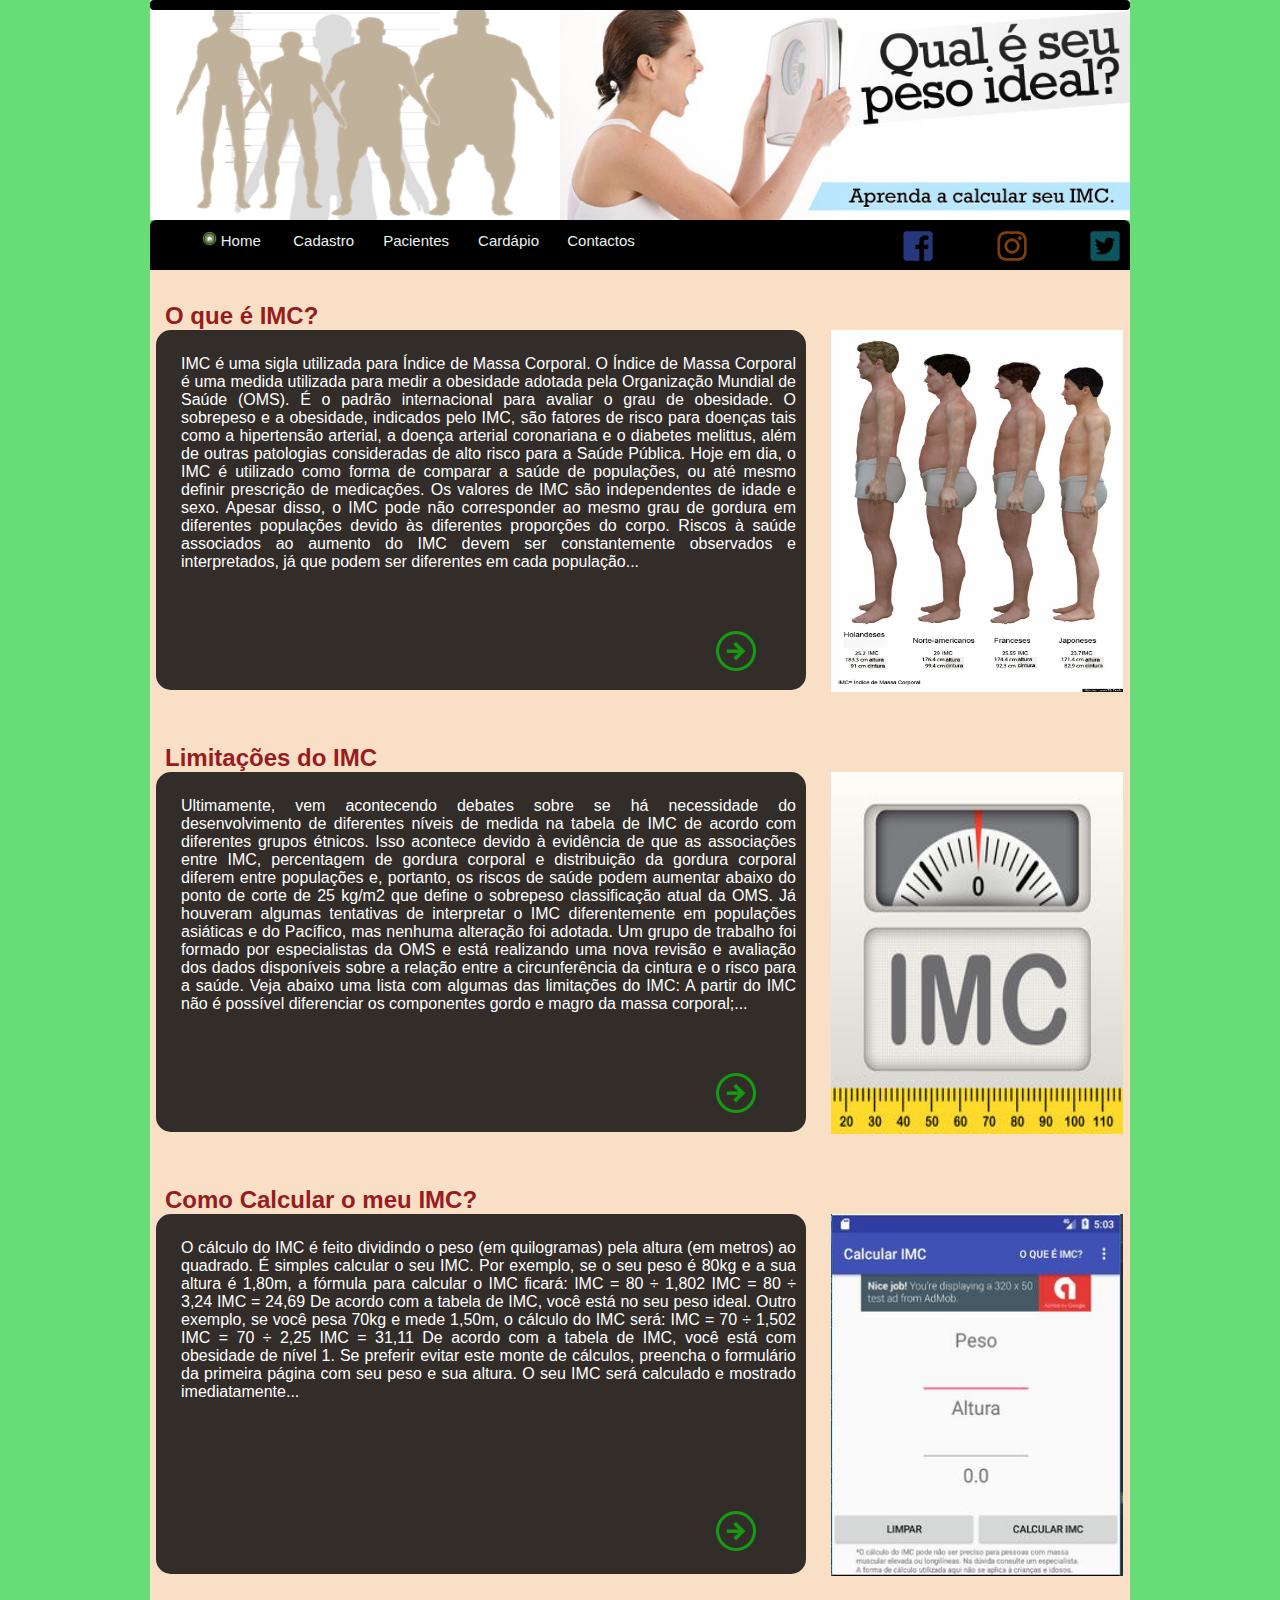
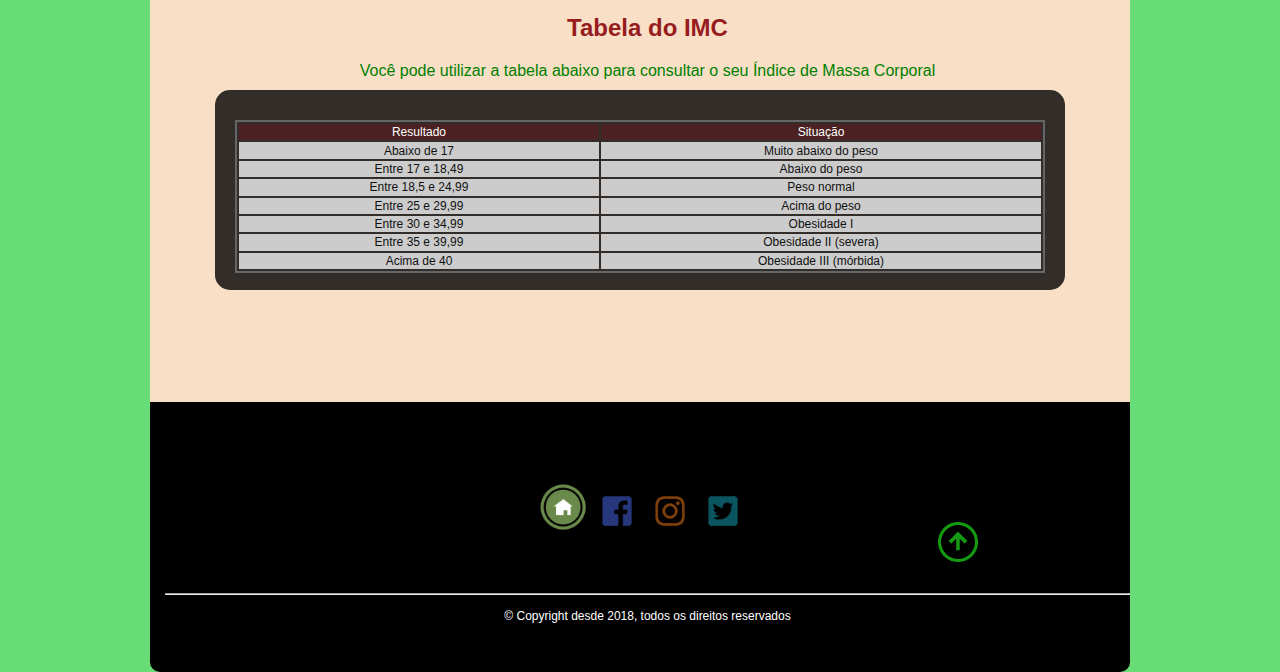
==== commit fdca0a12: "Versão 8("Ultima")" ====
--- a/Index.html
+++ b/Index.html
@@ -5,18 +5,18 @@
     <meta charset="utf-8">
 	<link rel="icon" type="img/jpg" href="./img/iconPagina.jpg" />
 	<link href="css/index.css" rel="stylesheet" type="text/css"/>
-	<link href="css/cadastro.css" rel="stylesheet" type="text/css"/>
-	<link href="css/paciente.css" rel="stylesheet" type="text/css"/>
-	<link href="css/cardapio.css" rel="stylesheet" type="text/css"/>
-	<link href="css/index.css" rel="stylesheet" type="text/css"/>
-	<script type="text/javascript" src=" jquery-3.1.1.min.map"></script>
-    <script type="text/javascript" src="script.js"></script>
+
+	<script type="text/javascript" src="libs/jquery-3.3.1.min.js"></script>
+    <script type="text/javascript" src="js/script.js"></script>
     <title>IMC Home</title>
 </head>
 
 <body>
 
 	<div class="cabecalho" >
+		<div class="barra">
+			
+		</div>
 
   		<div class="logo" >                
             <a href="index.html"><img src="img/logo.jpg" width="410" height="220"></a>
@@ -27,7 +27,7 @@
         	<a href="cadastro.html"><img src="img/banner.jpg" width="570" height="220"></a>
         </div>
                           
-	     <div class="menu" > 
+	     <div class="menu" id="Menu"> 
 	     	<ul>
 		     	<li><a href="index.html" ><img src="img/home.png" width="15" height="15"> Home </a> </li>  
 		        <li><a href="cadastro.html" > Cadastro </a> </li>   
@@ -36,7 +36,7 @@
 		        <li><a href="contacto.html" > Contactos </a> </li>		
 	     	</ul>       
         </div>
-         <div class="social" > 
+         <div class="social" id="Social" > 
 	     	<ul>
 		        <li><a href="http://facebook.com" target="_blank"><img src="img/facebook.png" id="icn"></a> </li> 	
 		        <li><a href="https://www.instagram.com" target="_blank"><img src="img/instagram.png" id="icn"></a> </li> 	
--- a/css/index.css
+++ b/css/index.css
@@ -8,6 +8,14 @@
 	font-size:12px;
 	background-color:#68DC77;
 }
+.barra{
+	width:980px;         
+	height:10px;
+	margin-top: 0px;
+	background-color: black;
+	border-radius: 4px;
+	position: fixed;
+}
 .cabecalho{
 	width:980px;         
 	height:262px;
@@ -23,11 +31,8 @@
 }
 
 .banner{ 
-	display: block;
     width:570px;
 	height:220px;
-	margin: auto;
-	position: relative;
 	float:left;
 }
 .banner:hover{ 
@@ -46,6 +51,10 @@
 	float:left;
 	border-top-left-radius: 6px;
 }
+.fixarMenu{
+	position:fixed;
+    margin-top: 0px;
+}
 .social {
 	width:490px;
 	height:40px;
@@ -54,7 +63,14 @@
 	float:right;
 	border-top-right-radius: 6px;
 }
+.fixarSocial{
+	position:fixed;
+    margin-top: 0px;
+    margin-left: 490px;
+}
+
 .menu ul{
+	float:right;
 	list-style: none;
 	text-decoration:none;
 	font-size:16px;
@@ -62,6 +78,7 @@
 	color:#EFFBFB;
 }
 .social ul{
+	float:right;
 	list-style: none;
 }
 .menu li{
@@ -205,6 +222,7 @@
 	margin-top: -25px;
 }
 .foto1:hover{
+	border-image: url(border.png) 50 round;
 	cursor: pointer;
   -webkit-transform: scale(1.1);
   -moz-transform: scale(1.1);
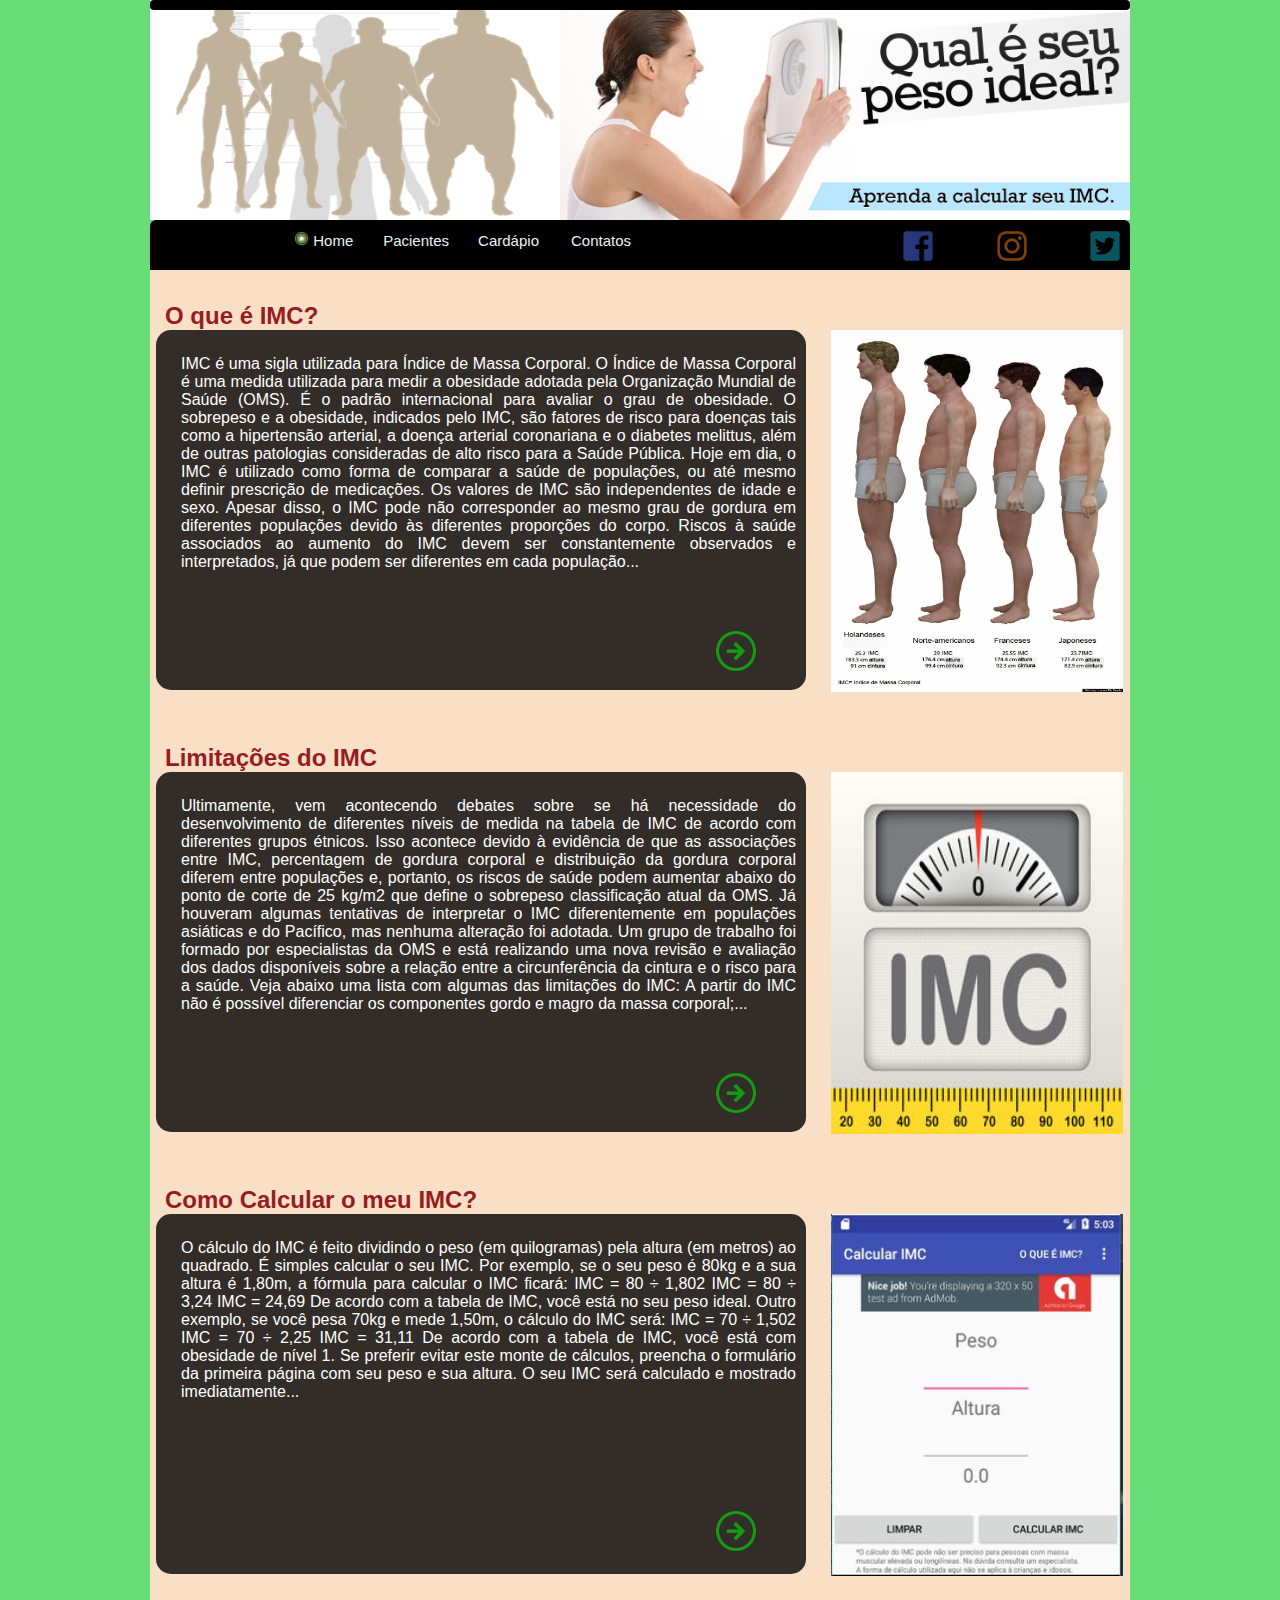
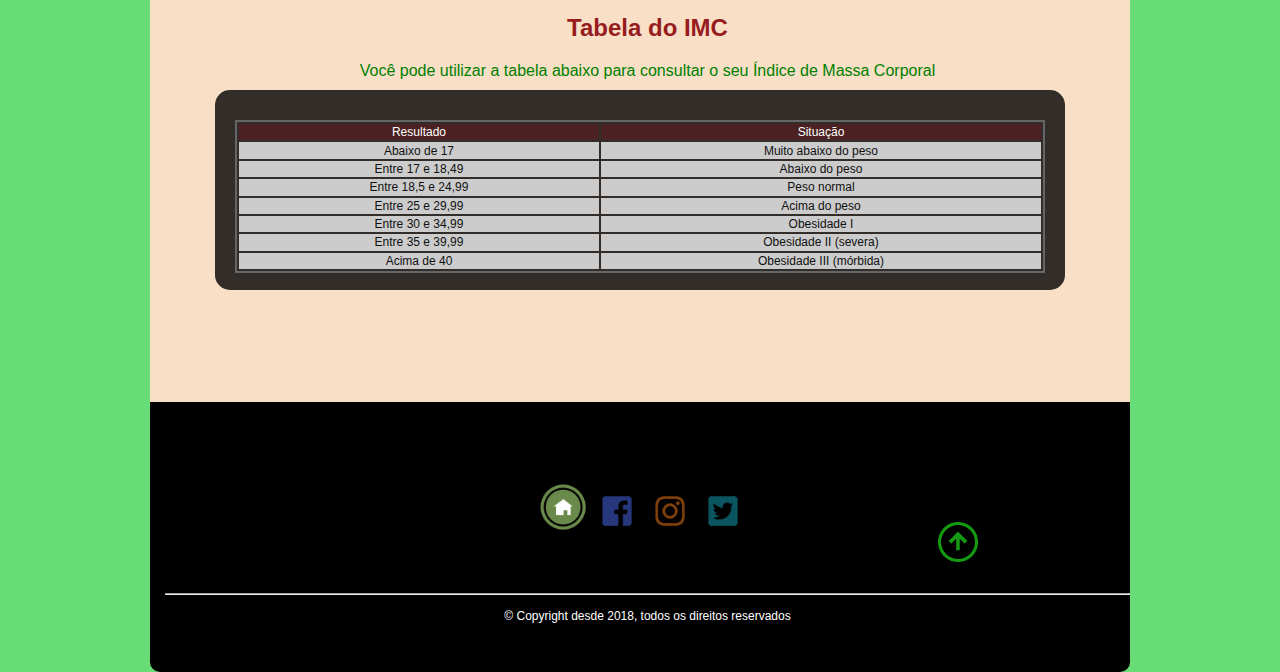
==== commit 1b2cf341: "Versão 9" ====
--- a/Index.html
+++ b/Index.html
@@ -15,43 +15,42 @@
 
 	<div class="cabecalho" >
 		<div class="barra">
-			
+
 		</div>
 
-  		<div class="logo" >                
+  		<div class="logo" >
             <a href="index.html"><img src="img/logo.jpg" width="410" height="220"></a>
         </div>
-                
-                
+
+
         <div class="banner" >
         	<a href="cadastro.html"><img src="img/banner.jpg" width="570" height="220"></a>
         </div>
-                          
-	     <div class="menu" id="Menu"> 
+
+	     <div class="menu" id="Menu">
 	     	<ul>
-		     	<li><a href="index.html" ><img src="img/home.png" width="15" height="15"> Home </a> </li>  
-		        <li><a href="cadastro.html" > Cadastro </a> </li>   
-		        <li><a href="paciente.html" > Pacientes </a> </li>  
-		        <li><a href="cardapio.html" > Cardápio </a> </li>  
-		        <li><a href="contacto.html" > Contactos </a> </li>		
-	     	</ul>       
-        </div>
-         <div class="social" id="Social" > 
+		     	<li><a href="index.html" ><img src="img/home.png" width="15" height="15"> Home </a> </li>
+		        <li><a href="pacientes.html" > Pacientes </a> </li>
+		        <li><a href="cardapio.html" > Cardápio </a> </li>
+		        <li><a href="contacto.html" > Contatos </a> </li>
+	     	</ul>
+        </div>
+         <div class="social" id="Social" >
 	     	<ul>
-		        <li><a href="http://facebook.com" target="_blank"><img src="img/facebook.png" id="icn"></a> </li> 	
-		        <li><a href="https://www.instagram.com" target="_blank"><img src="img/instagram.png" id="icn"></a> </li> 	
-		        <li><a href="https://twitter.com/" target="_blank"><img src="img/twitter.png" id="icn"></a> </li> 	
-	     	</ul>       
-        </div>
-                
+		        <li><a href="http://facebook.com" target="_blank"><img src="img/facebook.png" id="icn"></a> </li>
+		        <li><a href="https://www.instagram.com" target="_blank"><img src="img/instagram.png" id="icn"></a> </li>
+		        <li><a href="https://twitter.com/" target="_blank"><img src="img/twitter.png" id="icn"></a> </li>
+	     	</ul>
+        </div>
+
 	</div>
 
 	<div class="conteudoIndex" >
 
 		<div class="h11"><h1>O que é IMC?</h1></div>
-	
+
 		<div class="texto1" >
-	               
+
 	        <p>
 		        IMC é uma sigla utilizada para Índice de Massa Corporal.
 				O Índice de Massa Corporal é uma medida utilizada para medir a obesidade adotada pela Organização Mundial de Saúde (OMS). É o padrão internacional para avaliar o grau de obesidade.
@@ -65,9 +64,9 @@
 	        		<img src="img/positivo.png" width="40" height="40">
 	        	</a>
 	        </div>
-	        
-        </div>
-        
+
+        </div>
+
         <div class="foto1" >
         	<a href="https://www.significados.com.br/imc/" target="_blank"><img src="img/foto.jpg" width="292" height="362" /></a>
         </div>
@@ -89,7 +88,7 @@
 	        	</a>
 	        </div>
         </div>
-        
+
         <div class="foto2" >
         	<a href="http://www.calculoimc.com.br/limitacoes-do-imc/" target="_blank"><img src="img/foto1.jpg" width="292" height="362" /></a>
         </div>
@@ -97,9 +96,9 @@
         <br>
 
         <div class="h13"><h1>Como Calcular o meu IMC?</h1></div>
-        
-        <div class="texto3" >	        
-	        <p>	      
+
+        <div class="texto3" >
+	        <p>
 				O cálculo do IMC é feito dividindo o peso (em quilogramas) pela altura (em metros) ao quadrado.
 				É simples calcular o seu IMC.
 				Por exemplo, se o seu peso é 80kg e a sua altura é 1,80m, a fórmula para calcular o IMC ficará:
@@ -119,9 +118,9 @@
 	        		<img src="img/positivo.png" width="40" height="40">
 	        	</a>
 	        </div>
-	        
-        </div>
-        
+
+        </div>
+
         <div class="foto3" >
         	<a href="https://www.yazio.com/pt/calculadora-imc" target="_blank"><img src="img/foto2.jpg" width="292" height="362" /></a>
         </div>
@@ -135,7 +134,7 @@
                     <thead>
                         <tr>
                             <th id="Re">Resultado</th>
-                            <th id="So">Situação</th>  
+                            <th id="So">Situação</th>
                         </tr>
                     </thead>
                     <thead>
@@ -181,10 +180,10 @@
                             <td>Obesidade III (mórbida)</td>
                         </tr>
                     </thead>
-                       
-                </table>    
+
+                </table>
             </div>
-        
+
 	</div>
 
 
@@ -192,13 +191,13 @@
 
 <footer>
 	<div class="rodape" >
-		<div class="socialF" > 
+		<div class="socialF" >
 	     	<ul>
 	     		<li><a href="index.html"><img src="img/home.png" id="icn"></a> </li>
-		        <li><a href="http://facebook.com" target="_blank"><img src="img/facebook.png" id="icn"></a> </li> 	
-		        <li><a href="https://www.instagram.com" target="_blank"><img src="img/instagram.png" id="icn"></a> </li> 	
-		        <li><a href="https://twitter.com/" target="_blank"><img src="img/twitter.png" id="icn"></a> </li>    	
-	     	</ul>       
+		        <li><a href="http://facebook.com" target="_blank"><img src="img/facebook.png" id="icn"></a> </li>
+		        <li><a href="https://www.instagram.com" target="_blank"><img src="img/instagram.png" id="icn"></a> </li>
+		        <li><a href="https://twitter.com/" target="_blank"><img src="img/twitter.png" id="icn"></a> </li>
+	     	</ul>
     	</div>
 
     	<div class="voltarTopo">
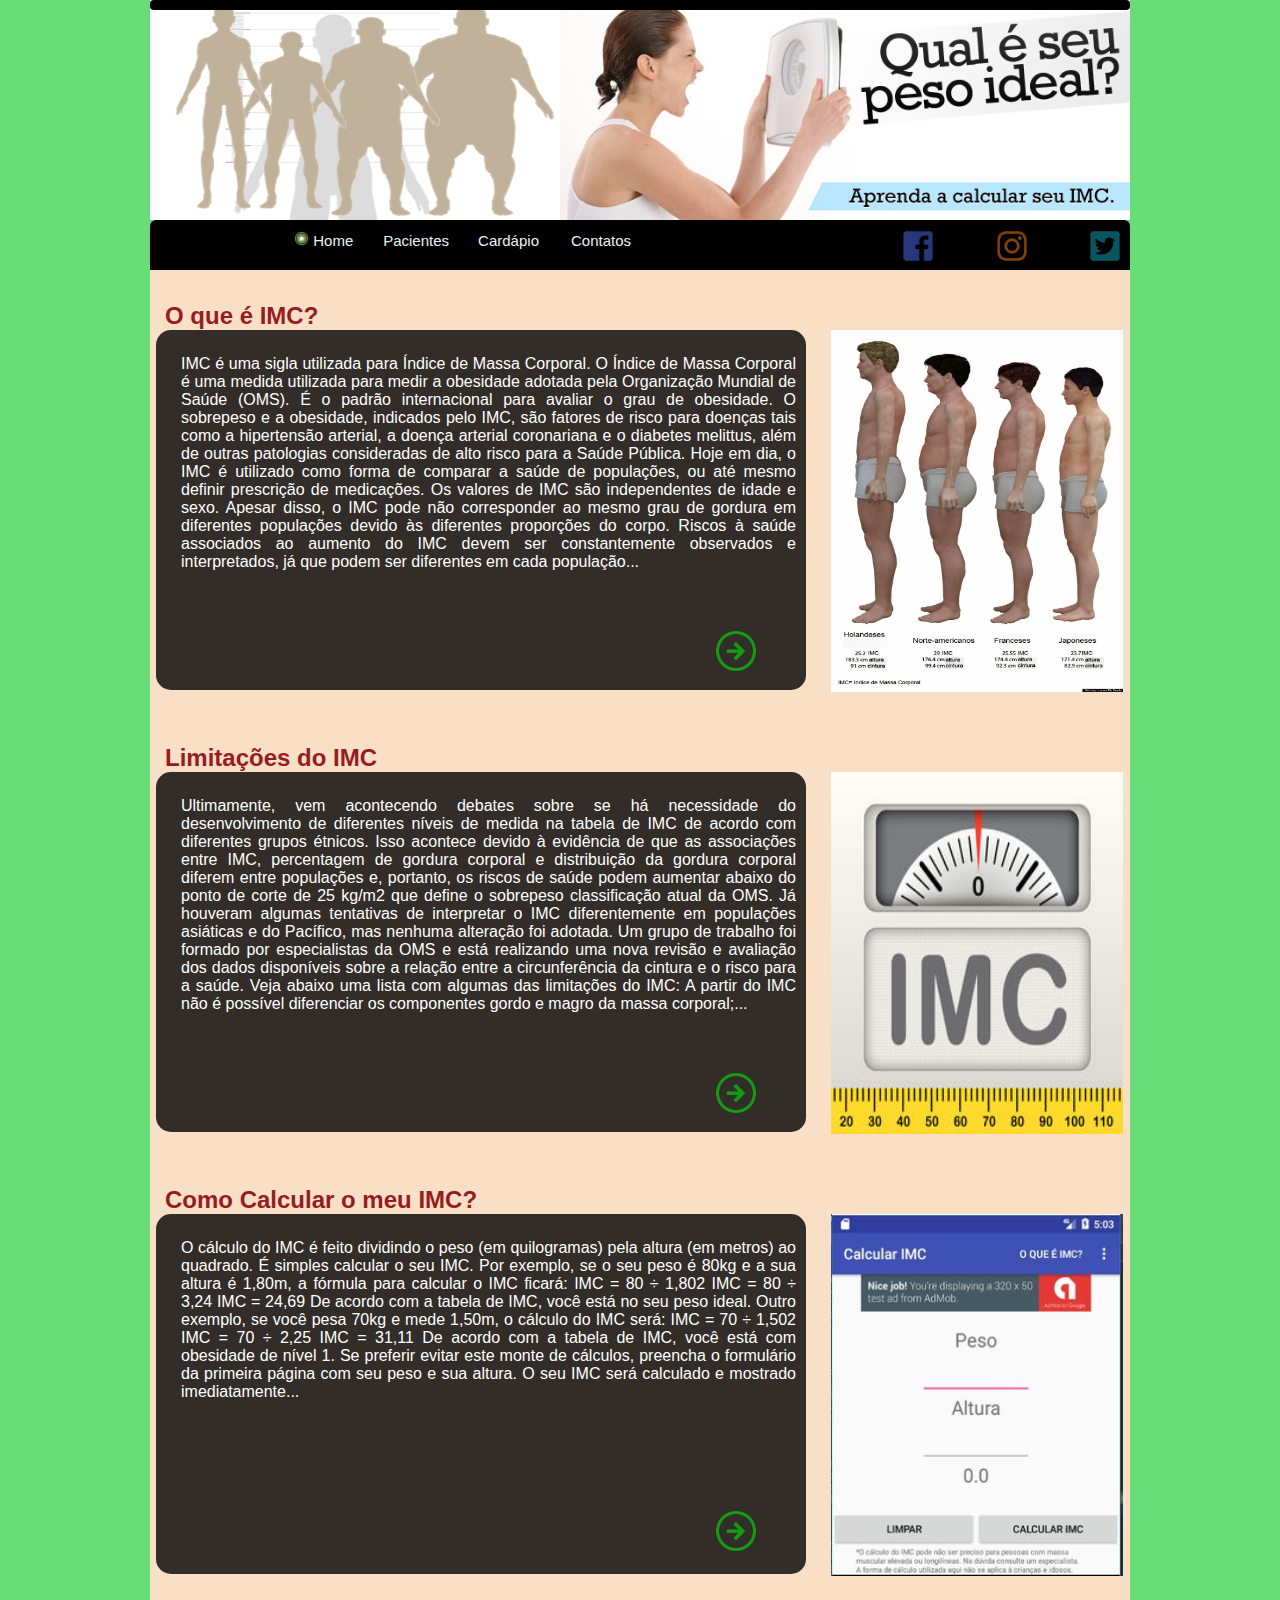
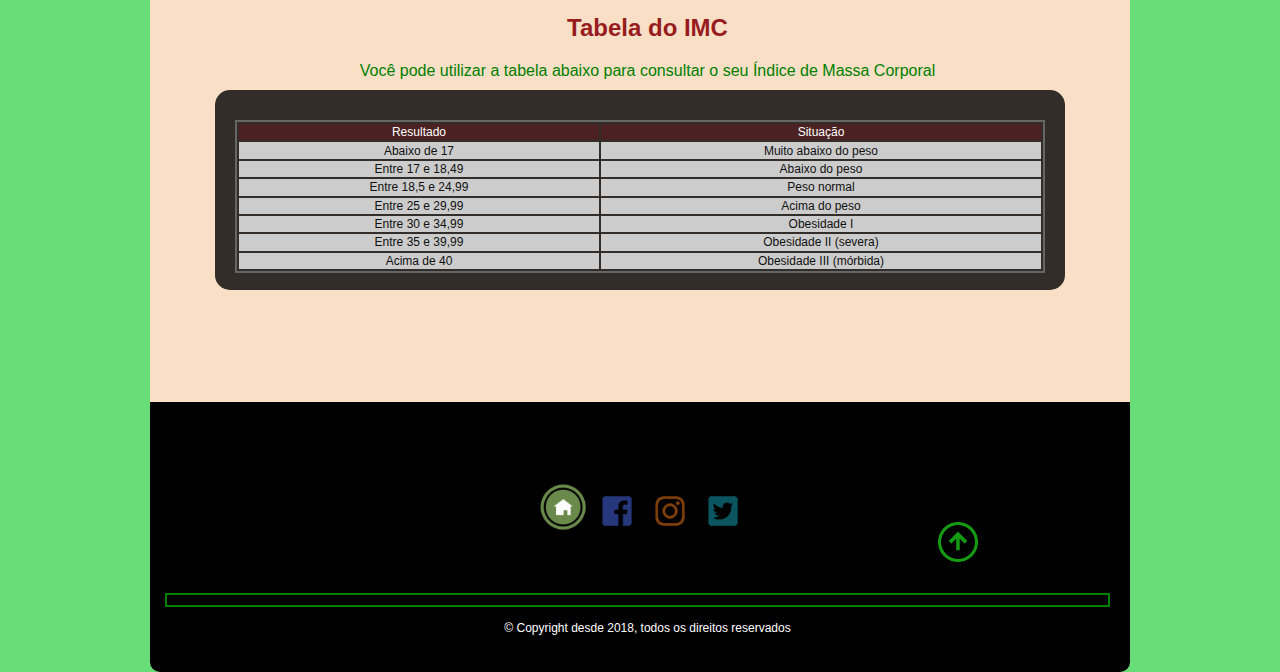
==== commit c9e35e37: "Versão 10" ====
--- a/Index.html
+++ b/Index.html
@@ -205,7 +205,7 @@
 		</div>
     	<br>
     	<br>
-    	<hr>
+    	<hr class="hr">
     	<br>
 		<p>© Copyright desde 2018, todos os direitos reservados </p>
 	</div>
--- a/css/index.css
+++ b/css/index.css
@@ -387,4 +387,9 @@
   -o-transform: scale(1.2);
   -ms-transform: scale(1.2);
   transform: scale(1.2);
+}
+.hr{
+	border:2px solid green;
+	padding: 5px;
+	margin-right: 20px;
 }